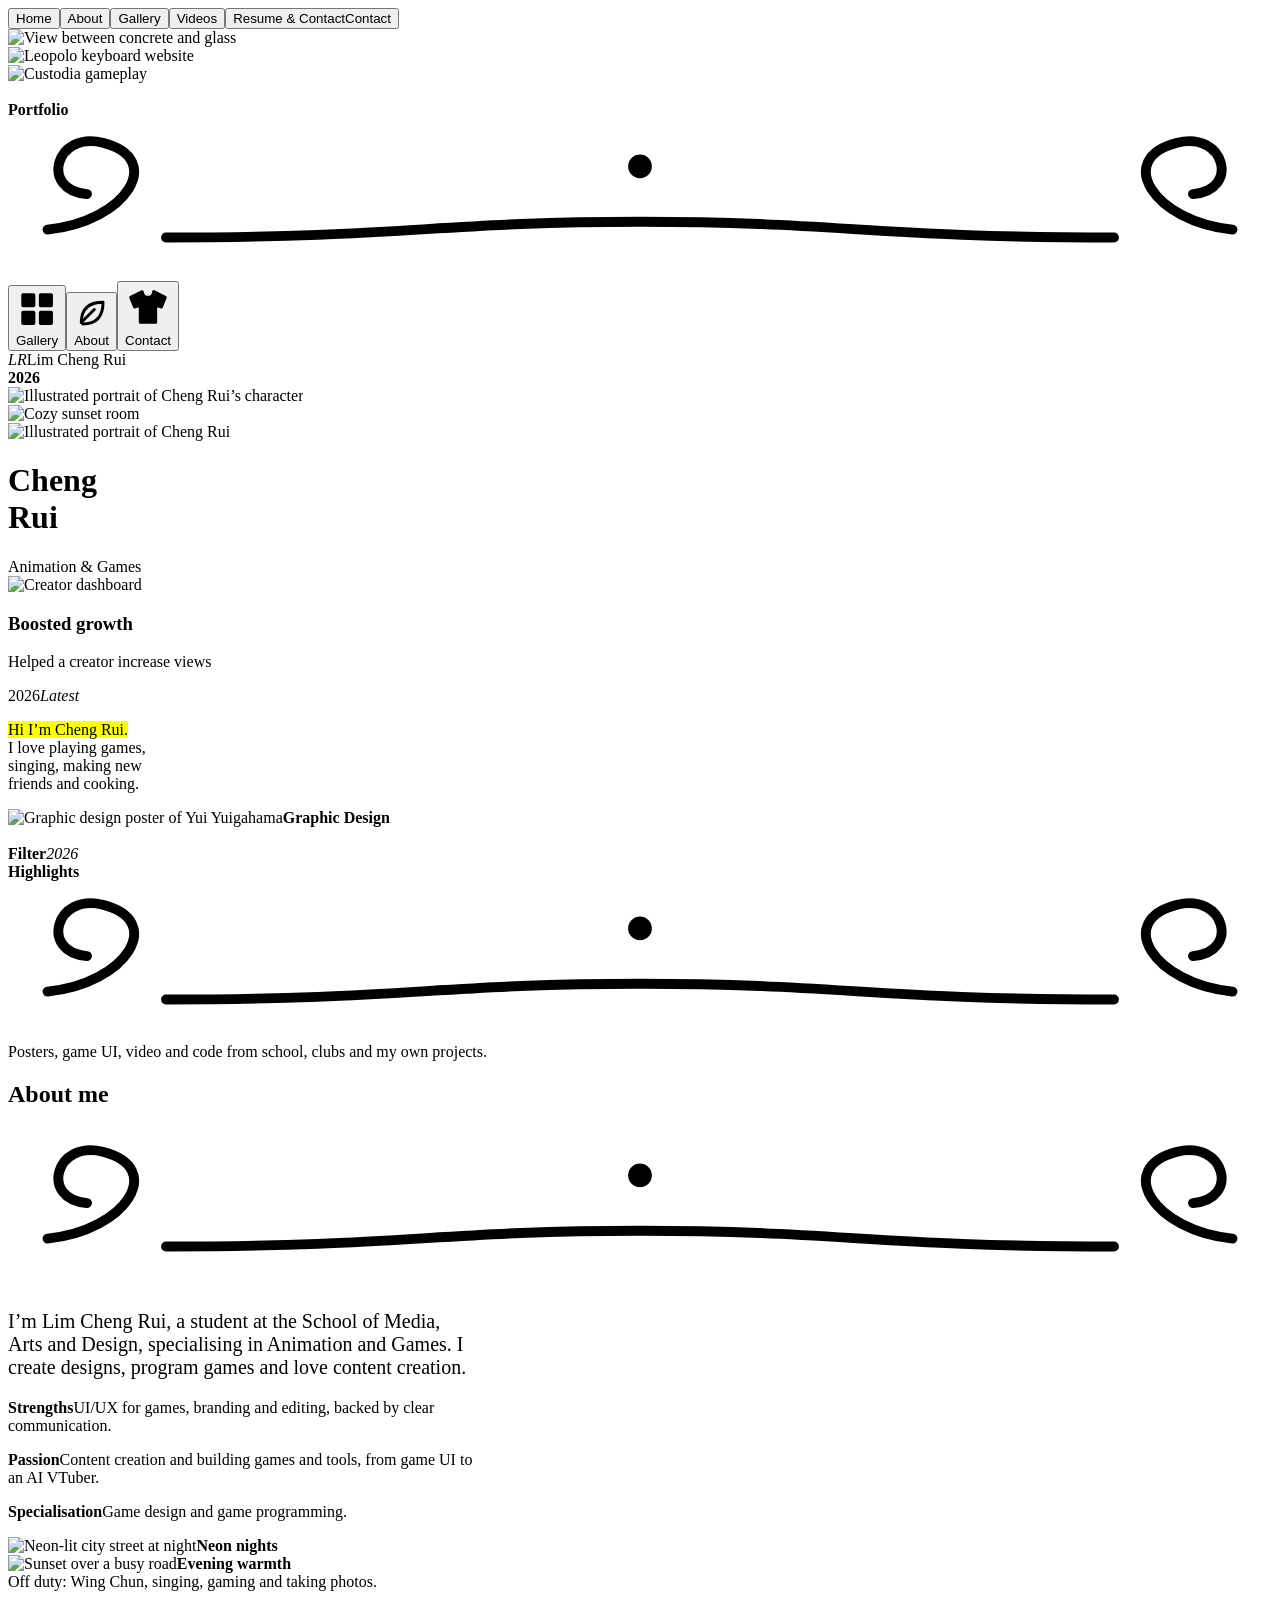
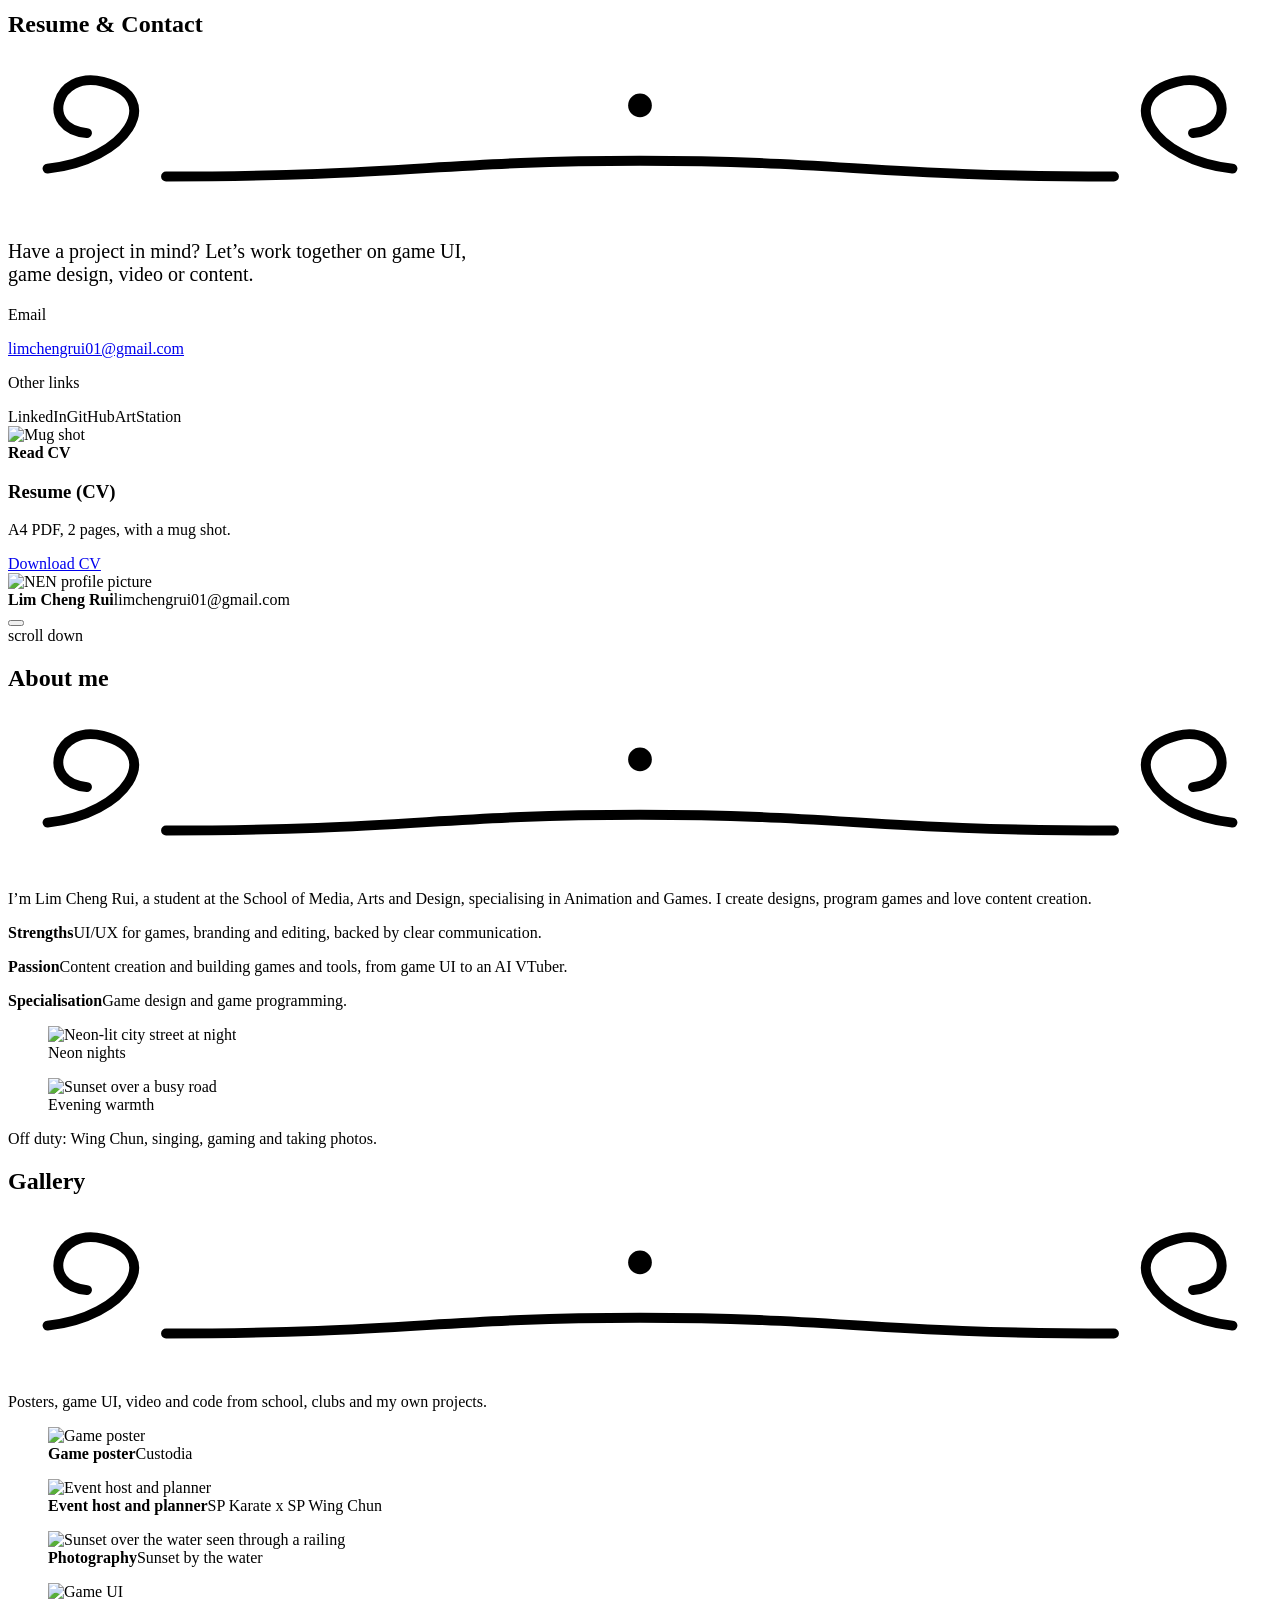
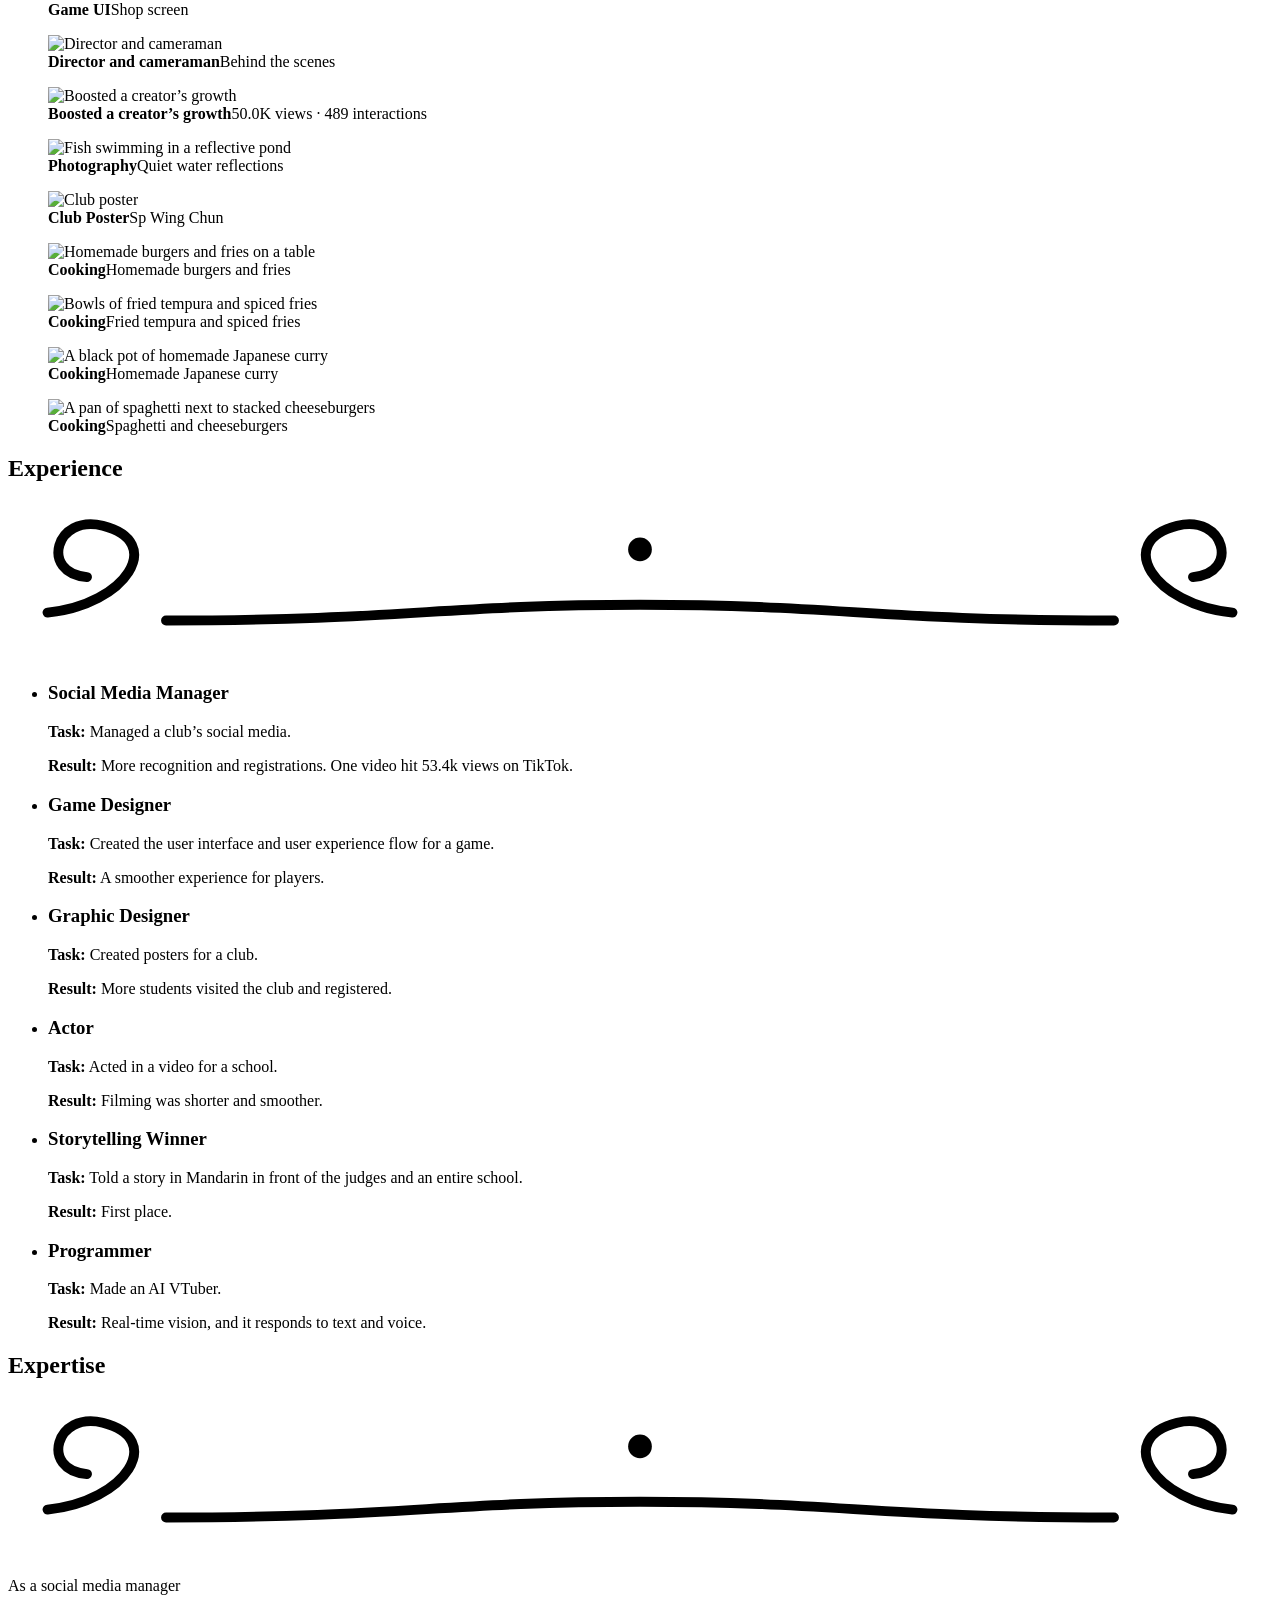
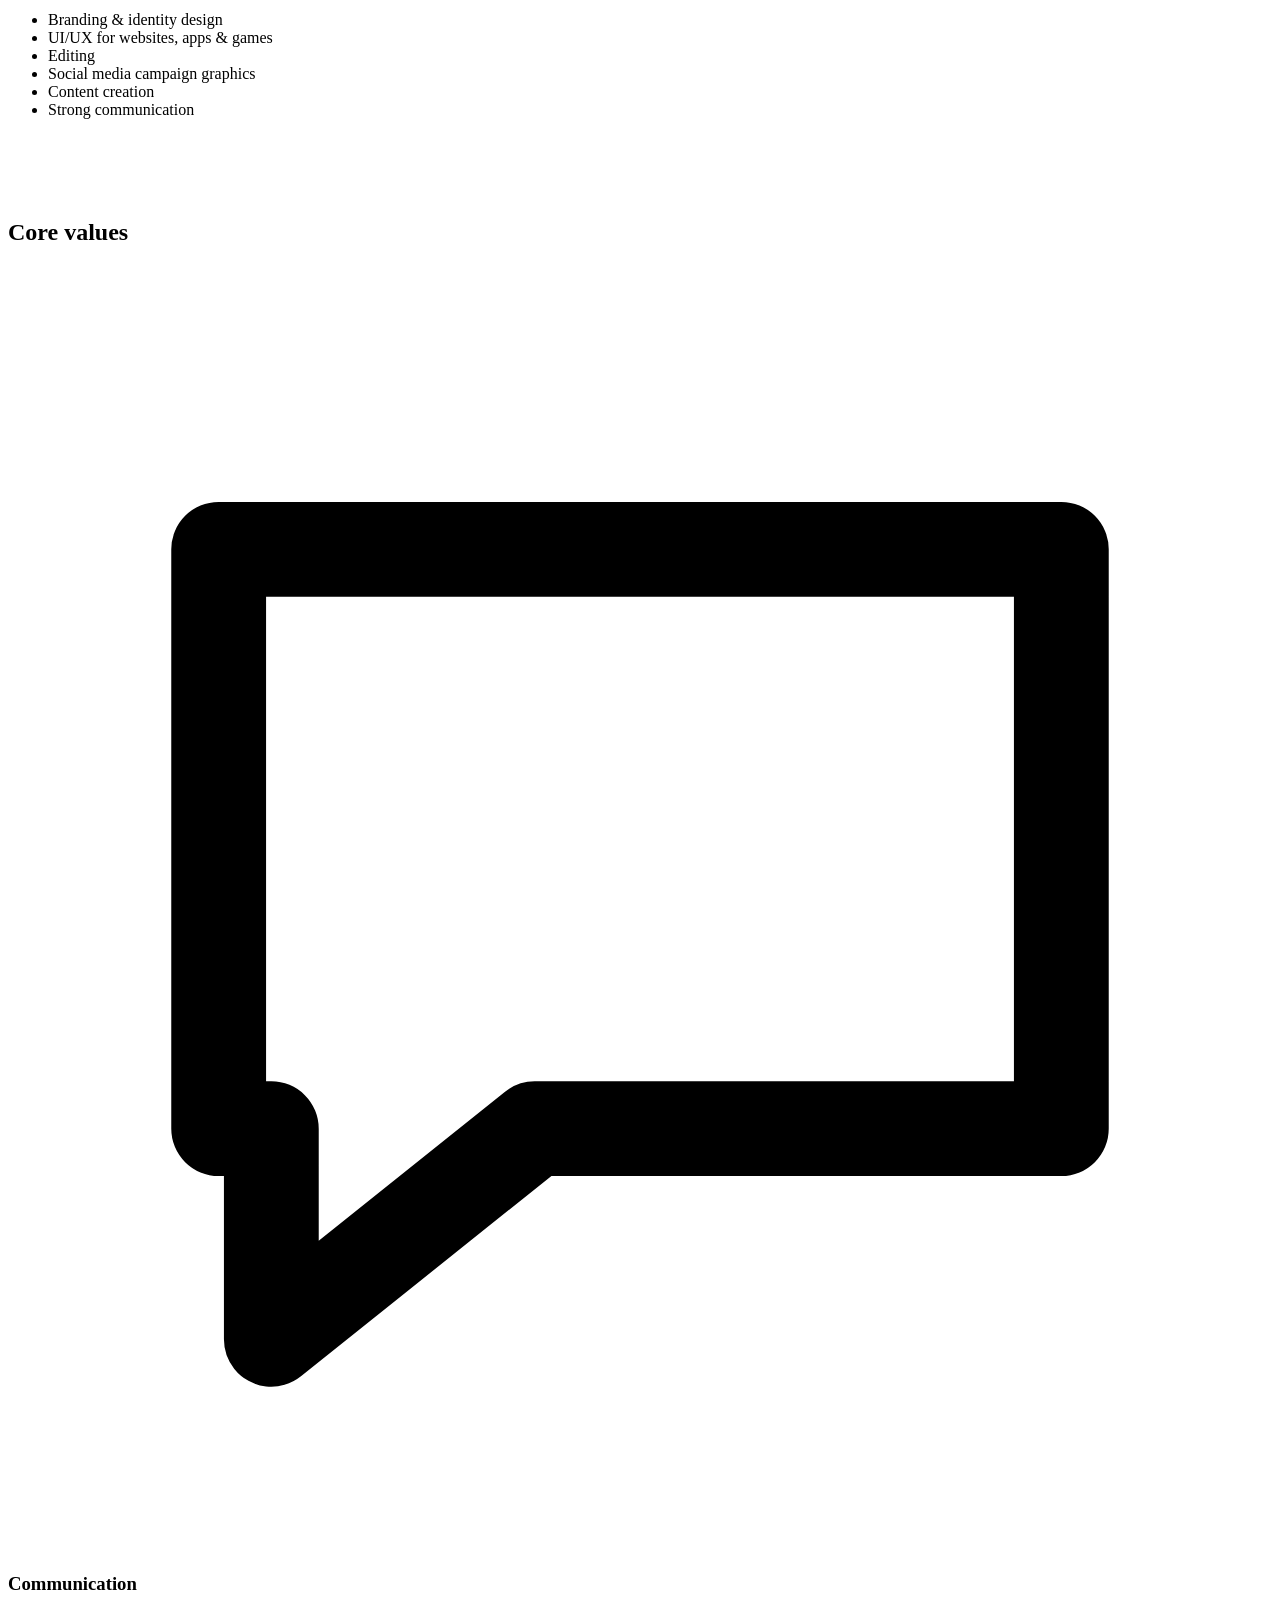
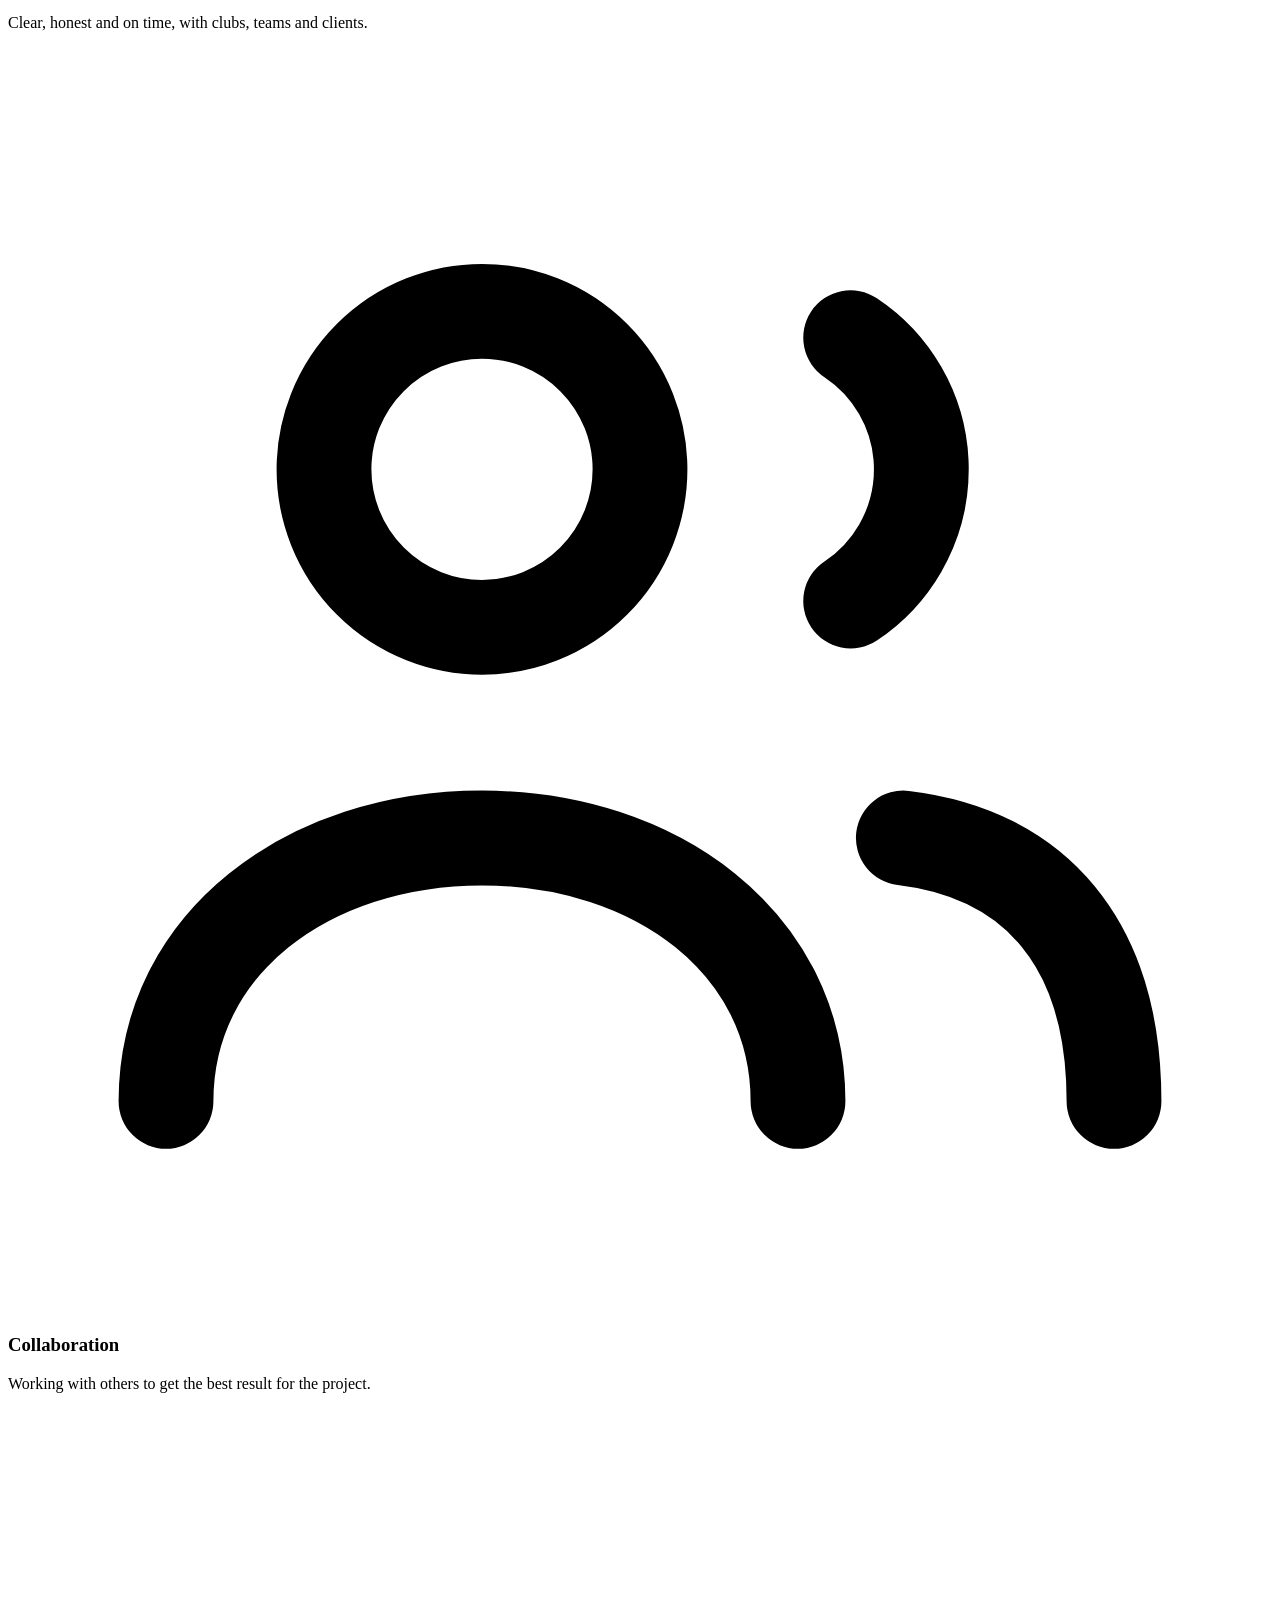
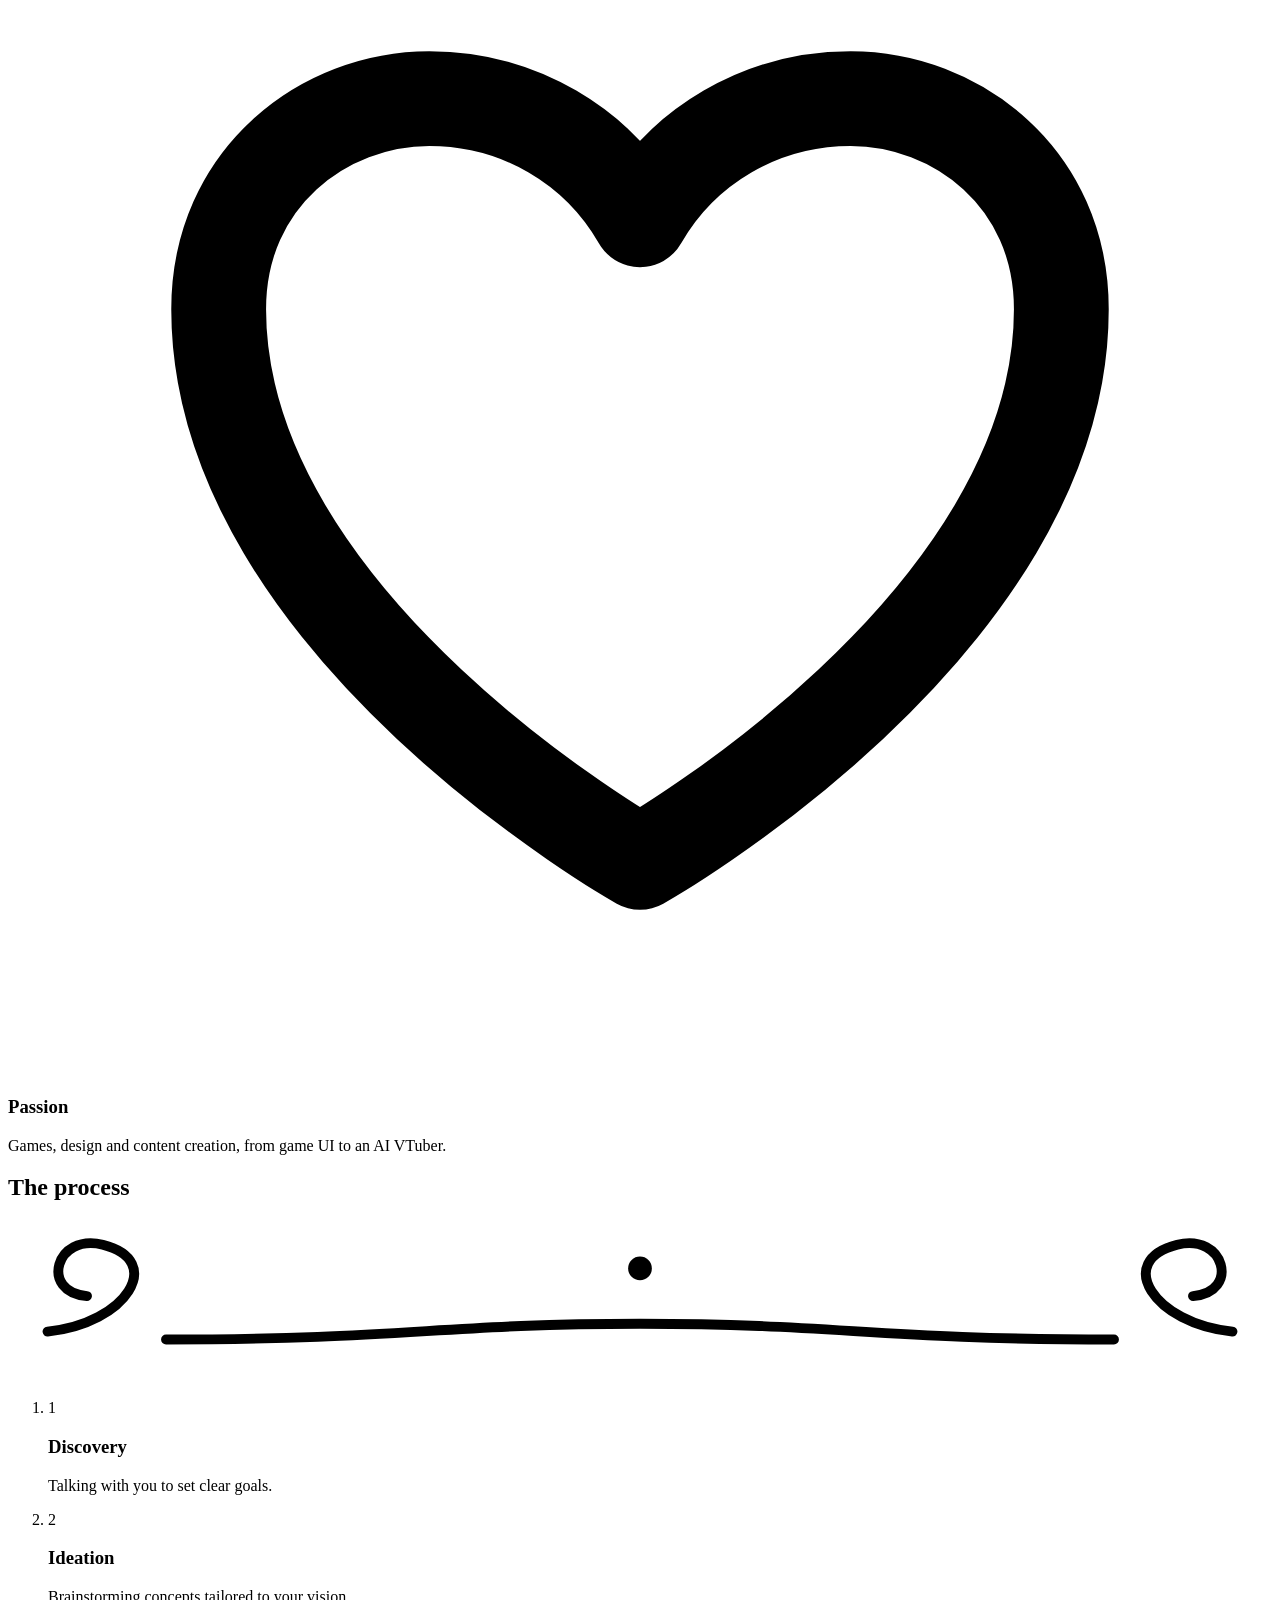
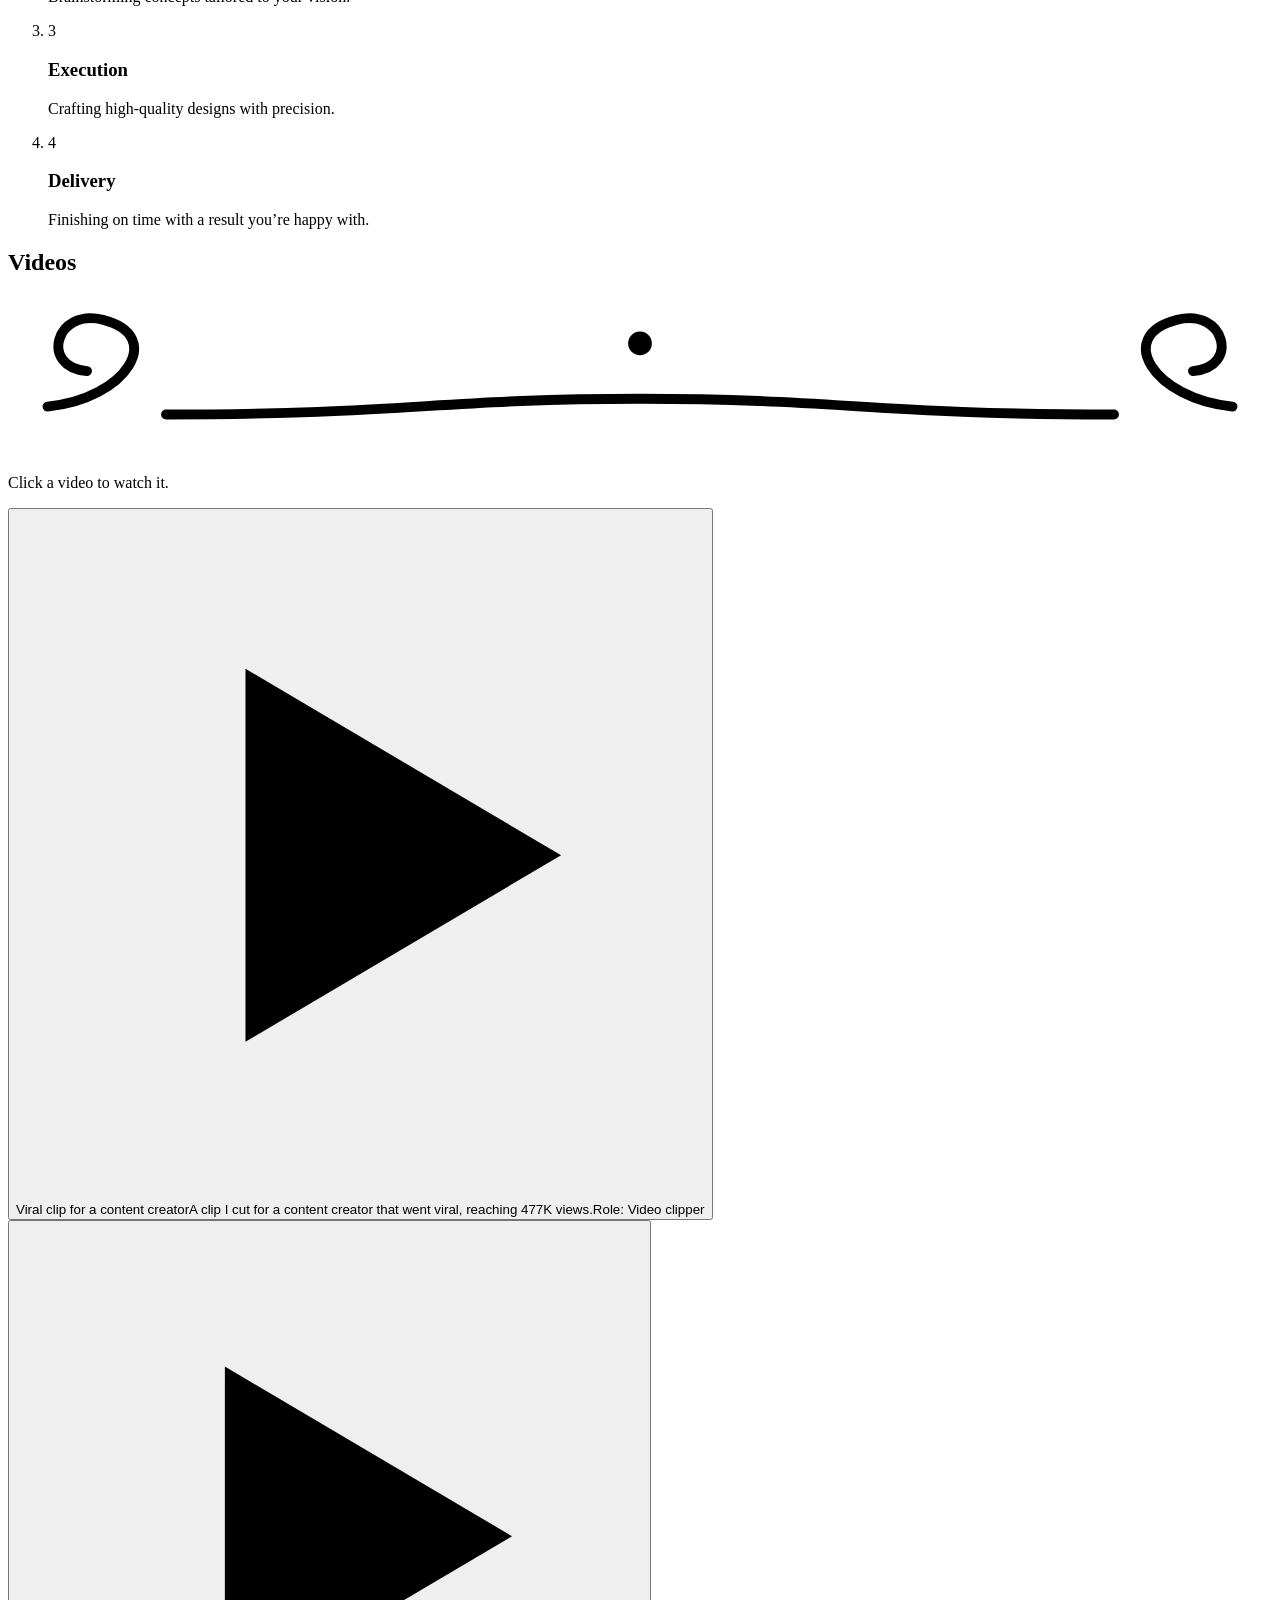
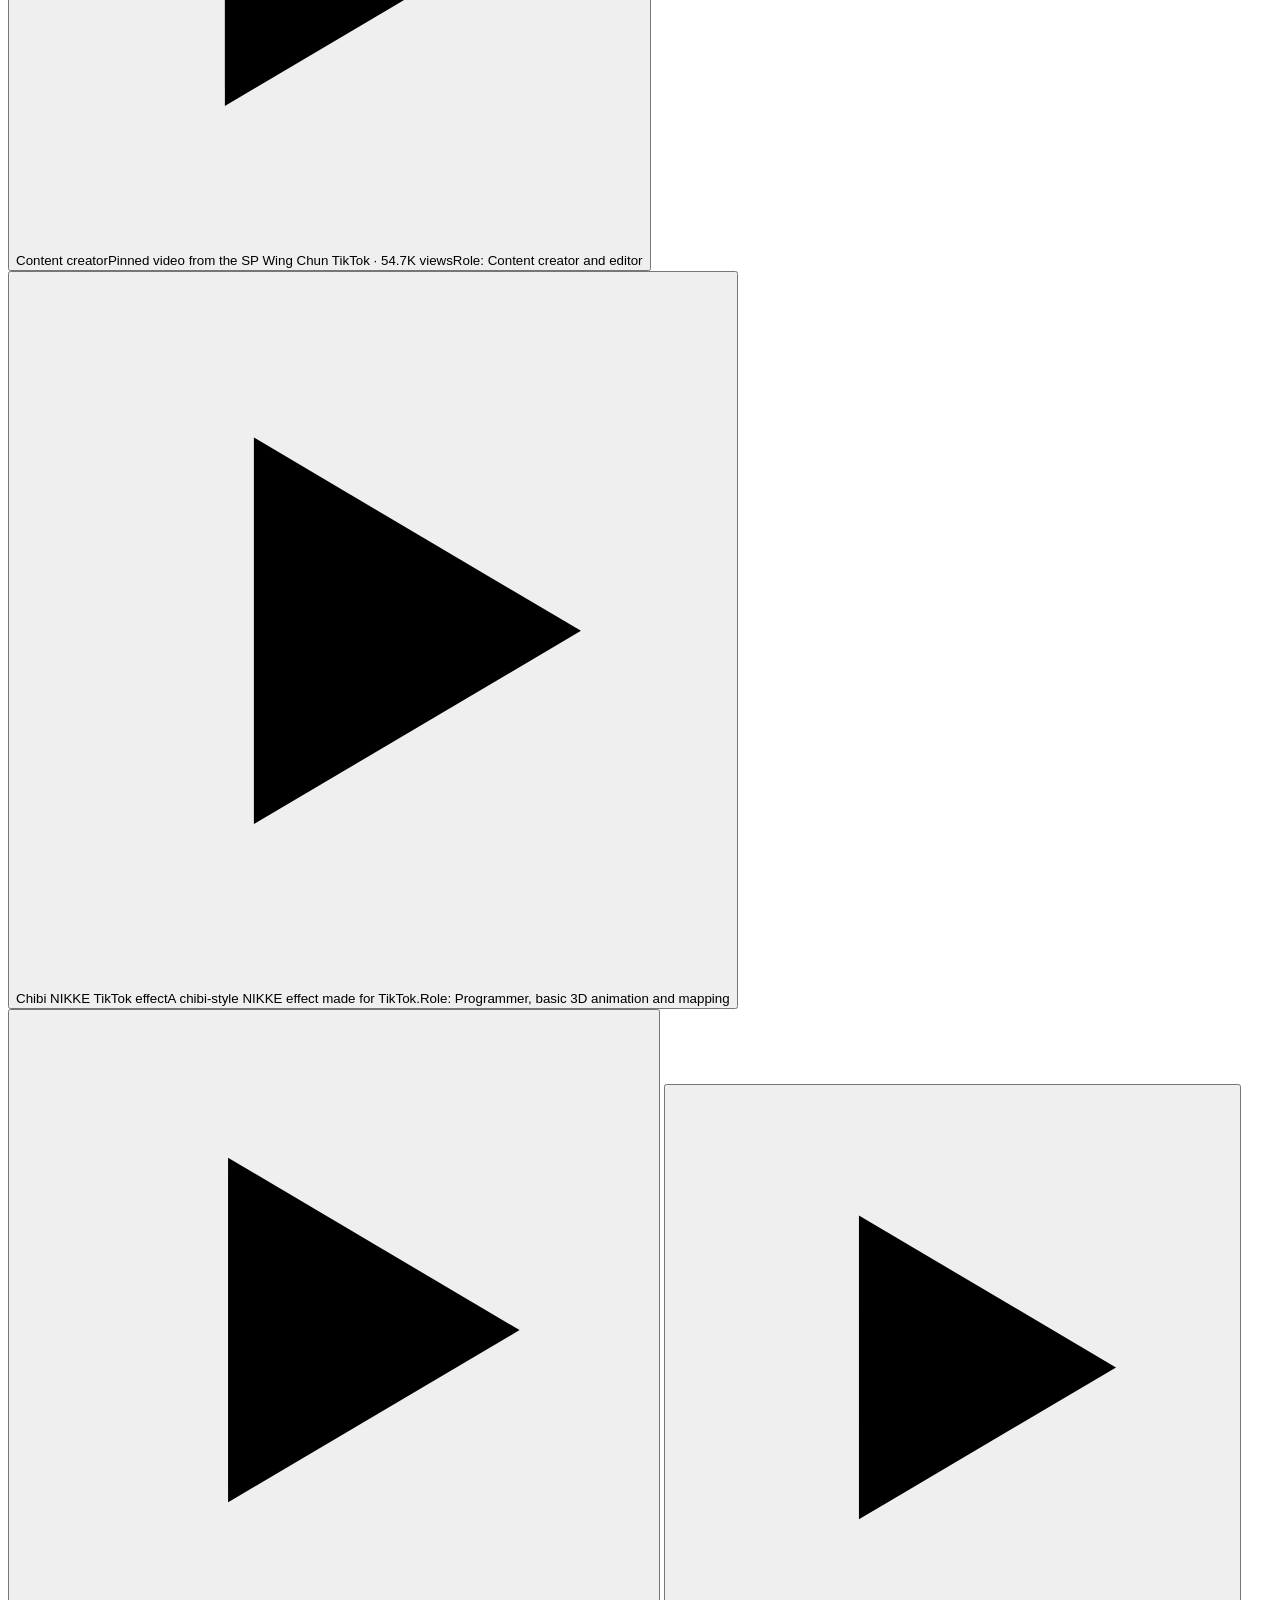
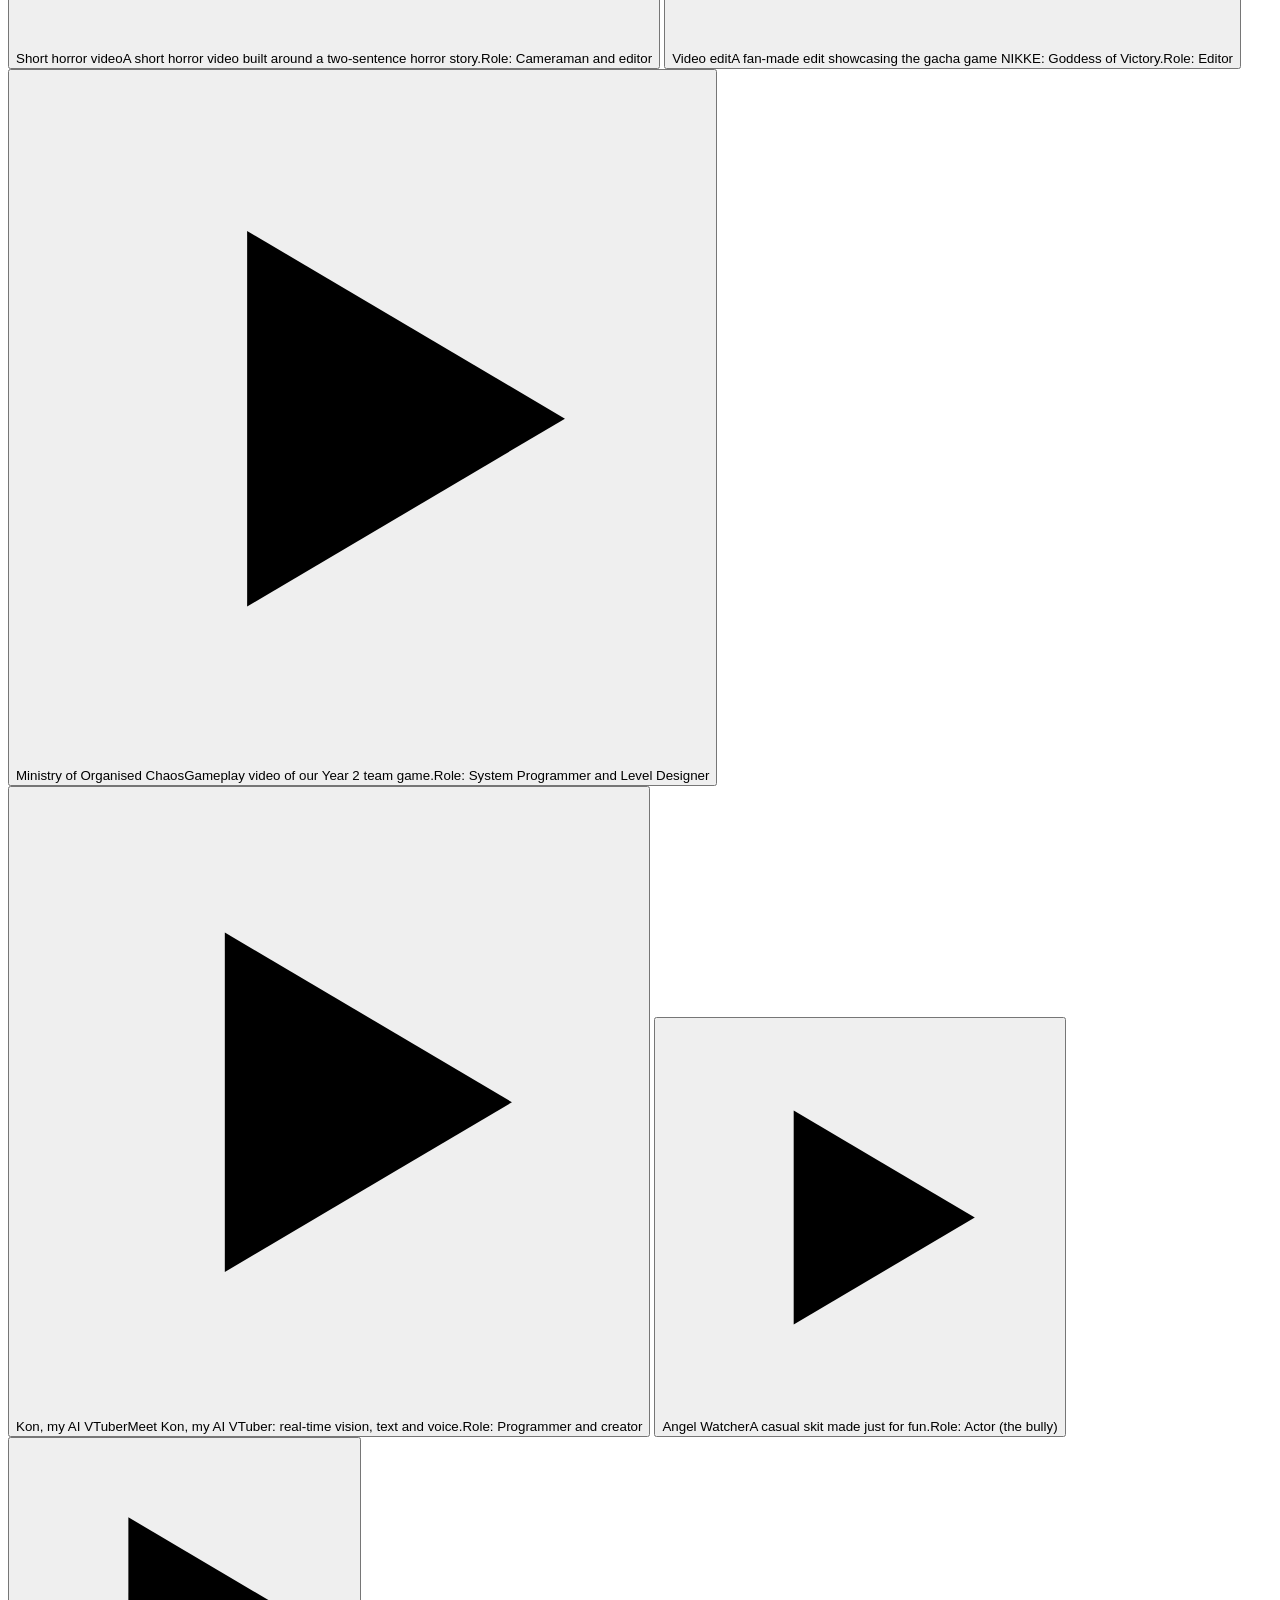
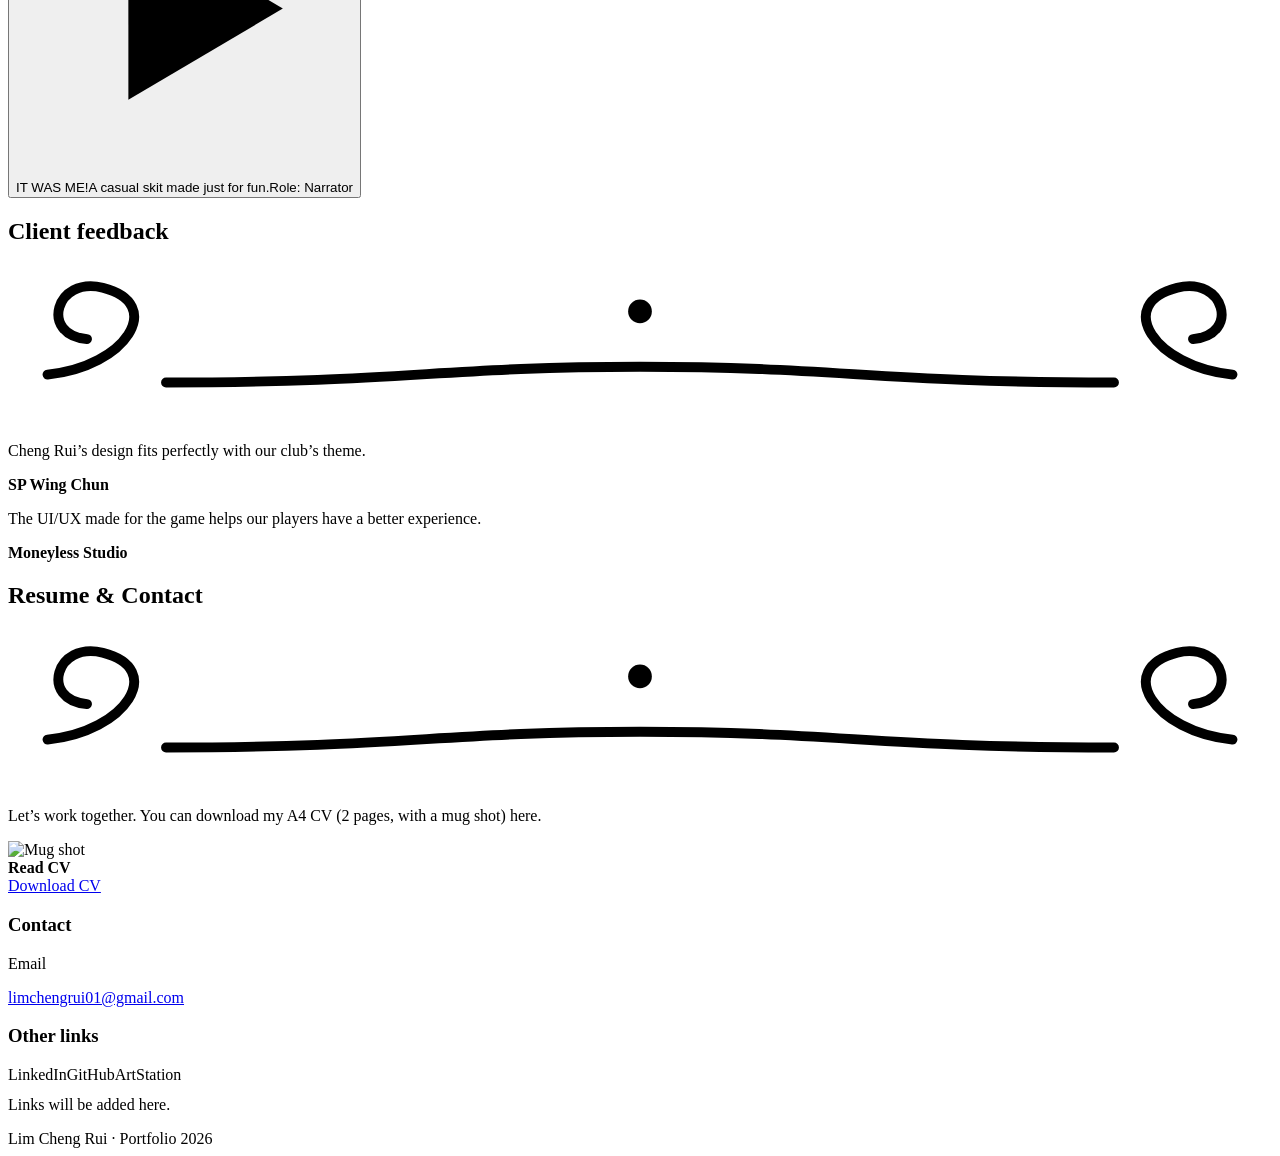
==== index.html @ ac41f06c "Add files via upload" ====
<!DOCTYPE html>
<!-- Lim Cheng Rui portfolio.  index.html = the content,  css/style.css = the look,  js/links.js = your links,  js/script.js = what it does,  assets/ = pictures and videos. --><html lang="en" class="locked"><head><meta charset="utf-8"><meta name="viewport" content="width=device-width, initial-scale=1, viewport-fit=cover"><title>Lim Cheng Rui – Portfolio 2026</title>
<meta name="description" content="Portfolio of Lim Cheng Rui: game UI, graphic design, content creation and game programming.">
<meta name="theme-color" content="#fff7ec">
<meta property="og:title" content="Lim Cheng Rui – Portfolio 2026"><meta property="og:description" content="Game UI, graphic design, content creation and game programming.">
<link rel="icon" href="data:image/svg+xml,%3Csvg xmlns=%27http://www.w3.org/2000/svg%27 viewBox=%270 0 100 100%27%3E%3Ctext y=%27.9em%27 font-size=%2790%27%3E%F0%9F%93%93%3C/text%3E%3C/svg%3E">
<link rel="preconnect" href="https://fonts.googleapis.com"><link rel="preconnect" href="https://fonts.gstatic.com" crossorigin>
<link href="https://fonts.googleapis.com/css2?family=Averia+Serif+Libre:ital,wght@0,400;0,700;1,700&family=Patrick+Hand&display=swap" rel="stylesheet">
<link rel="stylesheet" href="css/style.css"></head><body>
<!-- TOP MENU (appears after the book has been opened) -->
<nav class="topnav" id="topnav" aria-label="Site"><button data-go="work">Home</button><button data-go="about">About</button><button data-go="gallery">Gallery</button><button data-go="videos">Videos</button><button data-go="contact"><span class="lg">Resume &amp; Contact</span><span class="sm">Contact</span></button></nav>
<!-- BOOK ANIMATION: the closed book that opens when clicked.
     Each <div class="L" data-k="..."> is one animated layer; how it moves is described in js/script.js -->
<header class="hero" id="hero"><div class="stage" id="stage"><div class="frame" id="frame">
<div class="L" data-k="bg"><div class="c bgc"></div></div>
<div class="L" data-k="gingham"><div class="c gingc"></div></div>
<div class="L" data-k="big"><div class="c tkt"><div class="tin"><img src="assets/concrete-and-glass.jpg" alt="View between concrete and glass"></div></div></div>
<div class="L" data-k="med"><div class="c tkt"><div class="tin"><img src="assets/leopolo-website.jpg" alt="Leopolo keyboard website" style="object-position:left top"></div></div></div>
<div class="L" data-k="small"><div class="c tkt"><div class="tin"><img src="assets/custodia-gameplay.jpg" alt="Custodia gameplay" style="object-position:left top"></div></div></div>
<div class="L" data-k="card1"><div class="c pol"><img src="assets/pink-sunset.jpg" alt=""></div></div>
<div class="L" data-k="strip"><div class="c covc"></div></div>
<div class="L" data-k="head"><div class="c hd"><b>Portfolio</b><svg class="swirl" viewBox="0 0 320 40" aria-hidden="true"><path d="M10 28c20-2 30-18 14-22-12-3-16 12-4 13M310 28c-20-2-30-18-14-22 12-3 16 12 4 13M40 30c60 0 70-4 120-4s60 4 120 4" fill="none" stroke="currentColor" stroke-width="2.5" stroke-linecap="round"/><circle cx="160" cy="12" r="3" fill="currentColor"/></svg></div></div>
<div class="L" data-k="vec"><div class="c vecc"></div></div>
<div class="L" data-k="cov"><div class="c bcov"></div></div>
<div class="L" data-k="cov0"><div class="c bcov"></div></div>
<div class="L" data-k="menu"><div class="c tabs"><button class="tab on" data-view="work"><svg viewBox="0 0 24 24"><path d="M4 4h6v6H4zM14 4h6v6h-6zM4 14h6v6H4zM14 14h6v6h-6z" fill="currentColor" stroke="currentColor" stroke-width="2" stroke-linejoin="round"/></svg>Gallery</button><button class="tab" data-view="about"><svg viewBox="0 0 24 24"><path d="M5 19c0-9 5-14 15-14 0 10-5 15-14 15M5 19 14 10" fill="none" stroke="currentColor" stroke-width="2" stroke-linecap="round" stroke-linejoin="round"/></svg>About</button><button class="tab" data-view="contact"><svg viewBox="0 0 24 24"><path d="M9 4 3 7l2 5 3-1v9h8v-9l3 1 2-5-6-3a3 3 0 0 1-6 0z" fill="currentColor" stroke="currentColor" stroke-width="1.6" stroke-linejoin="round"/></svg>Contact</button></div></div>
<div class="L" data-k="lp4"><div class="c pg2"></div></div>
<div class="L" data-k="lp1"><div class="c pg1"></div></div>
<div class="L" data-k="lring"><div class="c rng"><i></i><i></i><i></i><i></i><i></i><i></i><i></i></div></div>
<div class="L" data-k="rp3"><div class="c pg2"></div></div>
<div class="L" data-k="rp2"><div class="c pg1"></div></div>
<div class="L" data-k="ru"><div class="c ribn"></div></div>
<div class="L" data-k="rring"><div class="c rng"><i></i><i></i><i></i><i></i><i></i><i></i><i></i></div></div>
<div class="L" data-k="chip"><div class="c chip"><i>LR</i>Lim Cheng Rui</div></div>
<div class="L" data-k="main"><div class="c mn"><div class="pink"><b>2026</b></div><div class="air"><img src="assets/hero-portrait.jpg" alt="Illustrated portrait of Cheng Rui’s character"><img class="sw" src="assets/hero-portrait-smile.jpg" alt=""></div><div class="stamp"><img src="assets/cozy-sunset.jpg" alt="Cozy sunset room"><img class="sw" src="assets/cozy-night.jpg" alt=""></div><img class="bigc" src="assets/ckuro-cutout.png" alt="Illustrated portrait of Cheng Rui"></div></div>
<div class="L" data-k="tree"><div class="c tr"><h1>Cheng<br>Rui</h1></div></div>
<div class="L" data-k="ux"><div class="c ux">Animation &amp; Games</div></div>
<div class="L" data-k="wb"><div class="c washi"></div></div>
<div class="L" data-k="wl"><div class="c washi"></div></div>
<div class="L" data-k="pj"><div class="c pjc hv"><i class="pin"></i><div class="phs"><img src="assets/creator-dashboard.jpg" alt="Creator dashboard"></div><h3>Boosted growth</h3><p>Helped a creator increase views</p><div class="foot"><span>2026</span><em>Latest</em></div></div></div>
<div class="L" data-k="note"><div class="c nt hv"><p><mark>Hi I’m Cheng Rui.</mark><br>I love playing games,<br>singing, making new<br>friends and cooking.</p></div></div>
<div class="L" data-k="wf"><div class="c wfc hv"><img src="assets/graphic-design.jpg" alt="Graphic design poster of Yui Yuigahama"><b>Graphic Design</b></div></div>
<div class="L" data-k="card2"><div class="c pol"><img src="assets/neon-nights.jpg" alt=""></div></div>
<div class="L" data-k="filter"><div class="c flt"><span class="fi"></span><b>Filter</b><em>2026</em></div></div>
<div class="L" data-k="h2"><div class="c hd2"><b>Highlights</b><svg class="swirl" viewBox="0 0 320 40" aria-hidden="true"><path d="M10 28c20-2 30-18 14-22-12-3-16 12-4 13M310 28c-20-2-30-18-14-22 12-3 16 12 4 13M40 30c60 0 70-4 120-4s60 4 120 4" fill="none" stroke="currentColor" stroke-width="2.5" stroke-linecap="round"/><circle cx="160" cy="12" r="3" fill="currentColor"/></svg></div></div>
<div class="L" data-k="lorem"><div class="c lor">Posters, game UI, video and code from school, clubs and my own projects.</div></div><div class="view" id="v-about"><div class="vi " style="left:70px;top:50px;--tx:-260px;--d:.05s"><h2 class="vh">About me</h2><svg class="swirl" viewBox="0 0 320 40" aria-hidden="true"><path d="M10 28c20-2 30-18 14-22-12-3-16 12-4 13M310 28c-20-2-30-18-14-22 12-3 16 12 4 13M40 30c60 0 70-4 120-4s60 4 120 4" fill="none" stroke="currentColor" stroke-width="2.5" stroke-linecap="round"/><circle cx="160" cy="12" r="3" fill="currentColor"/></svg></div><p class="vi vp" style="left:70px;top:176px;width:470px;font-size:20px;--tx:-260px;--d:.15s">I’m Lim Cheng Rui, a student at the School of Media, Arts and Design, specialising in Animation and Games. I create designs, program games and love content creation.</p><p class="vi vr" style="left:70px;top:312px;width:470px;--tx:-260px;--d:.25s"><b>Strengths</b>UI/UX for games, branding and editing, backed by clear communication.</p><p class="vi vr" style="left:70px;top:398px;width:470px;--tx:-260px;--d:.32s"><b>Passion</b>Content creation and building games and tools, from game UI to an AI VTuber.</p><p class="vi vr" style="left:70px;top:484px;width:470px;--tx:-260px;--d:.39s"><b>Specialisation</b>Game design and game programming.</p><div class="vi po" style="left:640px;top:36px;--r:-5deg;--ty:-420px;--sr:-20deg;--d:.2s"><img src="assets/neon-nights.jpg" alt="Neon-lit city street at night"><b>Neon nights</b></div><div class="vi tp" style="left:720px;top:22px;--r:-12deg;--ty:-420px;--d:.3s"></div><div class="vi po" style="left:850px;top:240px;--r:5deg;--tx:420px;--sr:20deg;--d:.35s"><img src="assets/sunset-road.jpg" alt="Sunset over a busy road"><b>Evening warmth</b></div><div class="vi stk" style="left:610px;top:418px;--r:-3deg;--ty:420px;--d:.45s">Off duty: Wing Chun, singing, gaming and taking photos.</div></div><div class="view" id="v-contact"><div class="vi " style="left:70px;top:56px;--tx:-260px;--d:.05s"><h2 class="vh vh2">Resume &amp; Contact</h2><svg class="swirl" viewBox="0 0 320 40" aria-hidden="true"><path d="M10 28c20-2 30-18 14-22-12-3-16 12-4 13M310 28c-20-2-30-18-14-22 12-3 16 12 4 13M40 30c60 0 70-4 120-4s60 4 120 4" fill="none" stroke="currentColor" stroke-width="2.5" stroke-linecap="round"/><circle cx="160" cy="12" r="3" fill="currentColor"/></svg></div><p class="vi vp" style="left:70px;top:176px;width:470px;font-size:20px;--tx:-260px;--d:.15s">Have a project in mind? Let’s work together on game UI, game design, video or content.</p><div class="vi " style="left:70px;top:286px;--tx:-260px;--d:.25s"><p class="vl">Email</p><a class="chipv" href="mailto:limchengrui01@gmail.com">limchengrui01@gmail.com</a></div><div class="vi " style="left:70px;top:380px;width:470px;--tx:-260px;--d:.42s"><p class="vl">Other links</p><a class="lk" data-link="linkedin">LinkedIn</a><a class="lk" data-link="github">GitHub</a><a class="lk" data-link="artstation">ArtStation</a></div><div class="vi " style="left:650px;top:48px;--r:-4deg;--tx:480px;--sr:18deg;--d:.2s"><div class="mdoc" role="button" tabindex="0" aria-label="Read my CV" title="Click to read my CV"><div class="mband"></div><div class="mmug"><img src="assets/mugshot.png" alt="Mug shot"></div><i></i><i></i><i class="s"></i><i></i><i class="s"></i><b class="mread">Read CV</b></div></div><div class="vi " style="left:870px;top:70px;width:250px;--r:2deg;--tx:480px;--d:.3s"><h3 class="cvh">Resume (CV)</h3><p class="cvp">A4 PDF, 2 pages, with a mug shot.</p><a class="dl ready" href="assets/Lim_Cheng_Rui_CV.pdf" download="Lim_Cheng_Rui_CV.pdf">Download CV</a></div><div class="vi env" style="left:650px;top:326px;--r:-3deg;--ty:420px;--sr:10deg;--d:.4s"><div class="stp"><img src="assets/nen-profile.png" alt="NEN profile picture"></div><b>Lim Cheng Rui</b><span>limchengrui01@gmail.com</span></div><div class="vi tp" style="left:790px;top:312px;--r:8deg;--ty:-420px;--d:.35s"></div></div><button class="openbtn" id="openbtn" aria-label="Open the portfolio"></button></div><div class="hint" id="hint">scroll down</div></div></header>
<!-- PAGE SECTIONS below the book -->
<main>
<!-- ABOUT ME (only shown on phones; on laptops it is a tab inside the book) -->
<section id="about"><div class="head rv"><h2>About me</h2><svg class="swirl" viewBox="0 0 320 40" aria-hidden="true"><path d="M10 28c20-2 30-18 14-22-12-3-16 12-4 13M310 28c-20-2-30-18-14-22 12-3 16 12 4 13M40 30c60 0 70-4 120-4s60 4 120 4" fill="none" stroke="currentColor" stroke-width="2.5" stroke-linecap="round"/><circle cx="160" cy="12" r="3" fill="currentColor"/></svg></div>
<div class="about"><div class="rv"><p>I’m Lim Cheng Rui, a student at the School of Media, Arts and Design, specialising in Animation and Games. I create designs, program games and love content creation.</p><p class="vr"><b>Strengths</b>UI/UX for games, branding and editing, backed by clear communication.</p><p class="vr"><b>Passion</b>Content creation and building games and tools, from game UI to an AI VTuber.</p><p class="vr"><b>Specialisation</b>Game design and game programming.</p></div>
<div class="rv apol"><figure><img src="assets/neon-nights.jpg" alt="Neon-lit city street at night" loading="lazy"><figcaption>Neon nights</figcaption></figure><figure><img src="assets/sunset-road.jpg" alt="Sunset over a busy road" loading="lazy"><figcaption>Evening warmth</figcaption></figure><p class="stk stk2">Off duty: Wing Chun, singing, gaming and taking photos.</p></div></div></section>
<!-- GALLERY: one <figure class="tk"> per picture. Copy one to add a picture. -->
<section id="gallery"><div class="head rv"><h2>Gallery</h2><svg class="swirl" viewBox="0 0 320 40" aria-hidden="true"><path d="M10 28c20-2 30-18 14-22-12-3-16 12-4 13M310 28c-20-2-30-18-14-22 12-3 16 12 4 13M40 30c60 0 70-4 120-4s60 4 120 4" fill="none" stroke="currentColor" stroke-width="2.5" stroke-linecap="round"/><circle cx="160" cy="12" r="3" fill="currentColor"/></svg><p>Posters, game UI, video and code from school, clubs and my own projects.</p></div><div class="tgrid">
<figure class="tk rv"><div class="ph"><img src="assets/custodia-poster.jpg" alt="Game poster" loading="lazy" style="object-position:center 45%"></div><figcaption><b>Game poster</b><span>Custodia</span></figcaption></figure>
<figure class="tk rv"><div class="ph"><img src="assets/sp-karate-wingchun-event.jpg" alt="Event host and planner" loading="lazy"></div><figcaption><b>Event host and planner</b><span>SP Karate x SP Wing Chun</span></figcaption></figure>
<figure class="tk rv"><div class="ph"><img src="assets/photo-sunset.jpg" alt="Sunset over the water seen through a railing" loading="lazy"></div><figcaption><b>Photography</b><span>Sunset by the water</span></figcaption></figure>
<figure class="tk rv"><div class="ph"><img src="assets/game-ui.jpg" alt="Game UI" loading="lazy" style="object-position:center top"></div><figcaption><b>Game UI</b><span>Shop screen</span></figcaption></figure>
<figure class="tk rv"><div class="ph"><img src="assets/director-cameraman.jpg" alt="Director and cameraman" loading="lazy"></div><figcaption><b>Director and cameraman</b><span>Behind the scenes</span></figcaption></figure>
<figure class="tk rv"><div class="ph"><img src="assets/creator-dashboard.jpg" alt="Boosted a creator’s growth" loading="lazy" style="object-fit:contain"></div><figcaption><b>Boosted a creator’s growth</b><span>50.0K views · 489 interactions</span></figcaption></figure>
<figure class="tk rv"><div class="ph"><img src="assets/photo-reflections.jpg" alt="Fish swimming in a reflective pond" loading="lazy" style="object-position:center 8%"></div><figcaption><b>Photography</b><span>Quiet water reflections</span></figcaption></figure>
<figure class="tk rv"><div class="ph"><img src="assets/club-poster.jpg" alt="Club poster" loading="lazy"></div><figcaption><b>Club Poster</b><span>Sp Wing Chun</span></figcaption></figure>
<figure class="tk rv"><div class="ph"><img src="assets/cooking-burgers.jpg" alt="Homemade burgers and fries on a table" loading="lazy"></div><figcaption><b>Cooking</b><span>Homemade burgers and fries</span></figcaption></figure>
<figure class="tk rv"><div class="ph"><img src="assets/cooking-fried.jpg" alt="Bowls of fried tempura and spiced fries" loading="lazy" style="object-position:center 62%"></div><figcaption><b>Cooking</b><span>Fried tempura and spiced fries</span></figcaption></figure>
<figure class="tk rv"><div class="ph"><img src="assets/cooking-pot.jpg" alt="A black pot of homemade Japanese curry" loading="lazy" style="object-position:center 45%"></div><figcaption><b>Cooking</b><span>Homemade Japanese curry</span></figcaption></figure>
<figure class="tk rv"><div class="ph"><img src="assets/cooking-spaghetti.jpg" alt="A pan of spaghetti next to stacked cheeseburgers" loading="lazy" style="object-position:20% center"></div><figcaption><b>Cooking</b><span>Spaghetti and cheeseburgers</span></figcaption></figure></div></section>

<!-- EXPERIENCE -->
<section><div class="head rv"><h2>Experience</h2><svg class="swirl" viewBox="0 0 320 40" aria-hidden="true"><path d="M10 28c20-2 30-18 14-22-12-3-16 12-4 13M310 28c-20-2-30-18-14-22 12-3 16 12 4 13M40 30c60 0 70-4 120-4s60 4 120 4" fill="none" stroke="currentColor" stroke-width="2.5" stroke-linecap="round"/><circle cx="160" cy="12" r="3" fill="currentColor"/></svg></div><ul class="xp"><li class="rv"><h3>Social Media Manager</h3><p><b>Task:</b> Managed a club’s social media.</p><p><b>Result:</b> More recognition and registrations. One video hit 53.4k views on TikTok.</p></li><li class="rv"><h3>Game Designer</h3><p><b>Task:</b> Created the user interface and user experience flow for a game.</p><p><b>Result:</b> A smoother experience for players.</p></li><li class="rv"><h3>Graphic Designer</h3><p><b>Task:</b> Created posters for a club.</p><p><b>Result:</b> More students visited the club and registered.</p></li><li class="rv"><h3>Actor</h3><p><b>Task:</b> Acted in a video for a school.</p><p><b>Result:</b> Filming was shorter and smoother.</p></li><li class="rv"><h3>Storytelling Winner</h3><p><b>Task:</b> Told a story in Mandarin in front of the judges and an entire school.</p><p><b>Result:</b> First place.</p></li><li class="rv"><h3>Programmer</h3><p><b>Task:</b> Made an AI VTuber.</p><p><b>Result:</b> Real-time vision, and it responds to text and voice.</p></li></ul></section>
<!-- EXPERTISE -->
<section id="expertise"><div class="head rv"><h2>Expertise</h2><svg class="swirl" viewBox="0 0 320 40" aria-hidden="true"><path d="M10 28c20-2 30-18 14-22-12-3-16 12-4 13M310 28c-20-2-30-18-14-22 12-3 16 12 4 13M40 30c60 0 70-4 120-4s60 4 120 4" fill="none" stroke="currentColor" stroke-width="2.5" stroke-linecap="round"/><circle cx="160" cy="12" r="3" fill="currentColor"/></svg><p>As a social media manager</p></div>
<ul class="skills2 rv"><li>Branding &amp; identity design</li><li>UI/UX for websites, apps &amp; games</li><li>Editing</li><li>Social media campaign graphics</li><li>Content creation</li><li>Strong communication</li></ul>
<div class="head rv" style="margin:clamp(60px,8vw,100px) 0 clamp(26px,4vw,40px)"><h2 class="sub2">Core values</h2></div>
<div class="values"><article class="val rv" style="--vd:0ms"><span class="vic"><svg viewBox="0 0 24 24" fill="none" stroke="currentColor" stroke-width="1.8" stroke-linecap="round" stroke-linejoin="round"><path d="M4 5h16v11H10l-5 4v-4H4z"/></svg></span><h3>Communication</h3><p>Clear, honest and on time, with clubs, teams and clients.</p></article><article class="val rv" style="--vd:120ms"><span class="vic"><svg viewBox="0 0 24 24" fill="none" stroke="currentColor" stroke-width="1.8" stroke-linecap="round" stroke-linejoin="round"><circle cx="9" cy="8" r="3"/><path d="M3 20c0-3 2.7-5 6-5s6 2 6 5M17 15c2.5.3 4 2 4 5M16 5.5a3 3 0 0 1 0 5"/></svg></span><h3>Collaboration</h3><p>Working with others to get the best result for the project.</p></article><article class="val rv" style="--vd:240ms"><span class="vic"><svg viewBox="0 0 24 24" fill="none" stroke="currentColor" stroke-width="1.8" stroke-linecap="round" stroke-linejoin="round"><path d="M12 20S4 15.5 4 9.5C4 7 6 5.5 8 5.5c1.7 0 3.2.9 4 2.3.8-1.4 2.3-2.3 4-2.3 2 0 4 1.5 4 4C20 15.5 12 20 12 20z"/></svg></span><h3>Passion</h3><p>Games, design and content creation, from game UI to an AI VTuber.</p></article></div></section>
<!-- THE PROCESS -->
<section><div class="head rv"><h2>The process</h2><svg class="swirl" viewBox="0 0 320 40" aria-hidden="true"><path d="M10 28c20-2 30-18 14-22-12-3-16 12-4 13M310 28c-20-2-30-18-14-22 12-3 16 12 4 13M40 30c60 0 70-4 120-4s60 4 120 4" fill="none" stroke="currentColor" stroke-width="2.5" stroke-linecap="round"/><circle cx="160" cy="12" r="3" fill="currentColor"/></svg></div><ol class="steps rv"><li style="--sd:0"><div class="no">1</div><h3>Discovery</h3><p>Talking with you to set clear goals.</p></li><li style="--sd:1"><div class="no">2</div><h3>Ideation</h3><p>Brainstorming concepts tailored to your vision.</p></li><li style="--sd:2"><div class="no">3</div><h3>Execution</h3><p>Crafting high-quality designs with precision.</p></li><li style="--sd:3"><div class="no">4</div><h3>Delivery</h3><p>Finishing on time with a result you’re happy with.</p></li></ol></section>
<!-- VIDEOS: one <button class="vcard"> per video (see the note at the end of this section) -->
<section id="videos"><div class="head rv"><h2>Videos</h2><svg class="swirl" viewBox="0 0 320 40" aria-hidden="true"><path d="M10 28c20-2 30-18 14-22-12-3-16 12-4 13M310 28c-20-2-30-18-14-22 12-3 16 12 4 13M40 30c60 0 70-4 120-4s60 4 120 4" fill="none" stroke="currentColor" stroke-width="2.5" stroke-linecap="round"/><circle cx="160" cy="12" r="3" fill="currentColor"/></svg><p>Click a video to watch it.</p></div><div class="vgrid">
<button class="vcard rv" data-title="Viral clip for a content creator" data-ig="DW1Z8SJkhL5" data-url="https://www.instagram.com/reel/DW1Z8SJkhL5/"><span class="vthumb"><img src="assets/viral-clip-thumb.jpg" alt="" style="object-position:center 12%"><span class="vplay"><i></i><svg viewBox="0 0 24 24" aria-hidden="true"><path d="M8 5.5v13l11-6.5z" fill="currentColor"/></svg></span></span><span class="vt">Viral clip for a content creator</span><span class="vc">A clip I cut for a content creator that went viral, reaching 477K views.</span><span class="vc vrole">Role: Video clipper</span></button>
<button class="vcard rv" data-title="Content creator" data-tt="7493867682022853896" data-url="https://www.tiktok.com/@sp.wing.chun/video/7493867682022853896"><span class="vthumb"><img src="assets/content-creator.jpg" alt=""><span class="vplay"><i></i><svg viewBox="0 0 24 24" aria-hidden="true"><path d="M8 5.5v13l11-6.5z" fill="currentColor"/></svg></span></span><span class="vt">Content creator</span><span class="vc">Pinned video from the SP Wing Chun TikTok · 54.7K views</span><span class="vc vrole">Role: Content creator and editor</span></button>
<button class="vcard rv" data-title="Chibi NIKKE TikTok effect" data-vid="assets/chibi-nikke-effect.mp4" data-poster="assets/chibi-nikke-thumb.jpg"><span class="vthumb"><img src="assets/chibi-nikke-thumb.jpg" alt="" style="object-position:center 35%"><span class="vplay"><i></i><svg viewBox="0 0 24 24" aria-hidden="true"><path d="M8 5.5v13l11-6.5z" fill="currentColor"/></svg></span></span><span class="vt">Chibi NIKKE TikTok effect</span><span class="vc">A chibi-style NIKKE effect made for TikTok.</span><span class="vc vrole">Role: Programmer, basic 3D animation and mapping</span></button>
<button class="vcard rv" data-title="Short horror video" data-tt="7470118628646587666" data-url="https://www.tiktok.com/@sumguywithastick/video/7470118628646587666"><span class="vthumb"><img src="assets/horror-thumb.jpg" alt="" style="object-position:center 55%"><span class="vplay"><i></i><svg viewBox="0 0 24 24" aria-hidden="true"><path d="M8 5.5v13l11-6.5z" fill="currentColor"/></svg></span></span><span class="vt">Short horror video</span><span class="vc">A short horror video built around a two-sentence horror story.</span><span class="vc vrole">Role: Cameraman and editor</span></button>
<button class="vcard rv" data-title="Video edit" data-tt="7550619675416169748" data-url="https://www.tiktok.com/@that_cr_dude/video/7550619675416169748"><span class="vthumb"><img src="assets/nikke-edit-thumb.jpg" alt=""><span class="vplay"><i></i><svg viewBox="0 0 24 24" aria-hidden="true"><path d="M8 5.5v13l11-6.5z" fill="currentColor"/></svg></span></span><span class="vt">Video edit</span><span class="vc">A fan-made edit showcasing the gacha game NIKKE: Goddess of Victory.</span><span class="vc vrole">Role: Editor</span></button>
<button class="vcard rv" data-title="Ministry of Organised Chaos" data-yt="EQ76uDisbeY" data-url="https://youtu.be/EQ76uDisbeY"><span class="vthumb"><img src="assets/moc-thumb.jpg" alt=""><span class="vplay"><i></i><svg viewBox="0 0 24 24" aria-hidden="true"><path d="M8 5.5v13l11-6.5z" fill="currentColor"/></svg></span></span><span class="vt">Ministry of Organised Chaos</span><span class="vc">Gameplay video of our Year 2 team game.</span><span class="vc vrole">Role: System Programmer and Level Designer</span></button>
<button class="vcard rv" data-title="Kon, my AI VTuber" data-yt="EZslHQySzoM" data-url="https://youtu.be/EZslHQySzoM"><span class="vthumb"><img src="assets/ai-vtuber.jpg" alt=""><span class="vplay"><i></i><svg viewBox="0 0 24 24" aria-hidden="true"><path d="M8 5.5v13l11-6.5z" fill="currentColor"/></svg></span></span><span class="vt">Kon, my AI VTuber</span><span class="vc">Meet Kon, my AI VTuber: real-time vision, text and voice.</span><span class="vc vrole">Role: Programmer and creator</span></button>
<button class="vcard rv" data-title="Angel Watcher" data-yt="XlfbsPNvLxM" data-url="https://youtu.be/XlfbsPNvLxM"><span class="vthumb"><img src="assets/angel-watcher-thumb.jpg" alt=""><span class="vplay"><i></i><svg viewBox="0 0 24 24" aria-hidden="true"><path d="M8 5.5v13l11-6.5z" fill="currentColor"/></svg></span></span><span class="vt">Angel Watcher</span><span class="vc">A casual skit made just for fun.</span><span class="vc vrole">Role: Actor (the bully)</span></button>
<button class="vcard rv" data-title="IT WAS ME!" data-yt="quhBi_hmEC0" data-url="https://youtu.be/quhBi_hmEC0"><span class="vthumb"><img src="assets/it-was-me-thumb.jpg" alt=""><span class="vplay"><i></i><svg viewBox="0 0 24 24" aria-hidden="true"><path d="M8 5.5v13l11-6.5z" fill="currentColor"/></svg></span></span><span class="vt">IT WAS ME!</span><span class="vc">A casual skit made just for fun.</span><span class="vc vrole">Role: Narrator</span></button><!-- To add a video: copy one 
<button class="vcard"> above. TikTok: change data-tt (the number at the end of the link). YouTube: use data-yt (the code after youtu.be/ or v=). Then change data-url, data-title and the text lines. --></div></section>
<!-- CLIENT FEEDBACK -->
<section><div class="head rv"><h2>Client feedback</h2><svg class="swirl" viewBox="0 0 320 40" aria-hidden="true"><path d="M10 28c20-2 30-18 14-22-12-3-16 12-4 13M310 28c-20-2-30-18-14-22 12-3 16 12 4 13M40 30c60 0 70-4 120-4s60 4 120 4" fill="none" stroke="currentColor" stroke-width="2.5" stroke-linecap="round"/><circle cx="160" cy="12" r="3" fill="currentColor"/></svg></div><div class="q rv"><div><p>Cheng Rui’s design fits perfectly with our club’s theme.</p><b>SP Wing Chun</b></div><div><p>The UI/UX made for the game helps our players have a better experience.</p><b>Moneyless Studio</b></div></div></section>
<!-- RESUME & CONTACT (the link addresses come from js/links.js) -->
<section id="resume"><div class="head rv"><h2>Resume &amp; Contact</h2><svg class="swirl" viewBox="0 0 320 40" aria-hidden="true"><path d="M10 28c20-2 30-18 14-22-12-3-16 12-4 13M310 28c-20-2-30-18-14-22 12-3 16 12 4 13M40 30c60 0 70-4 120-4s60 4 120 4" fill="none" stroke="currentColor" stroke-width="2.5" stroke-linecap="round"/><circle cx="160" cy="12" r="3" fill="currentColor"/></svg><p>Let’s work together. You can download my A4 CV (2 pages, with a mug shot) here.</p></div>
<div class="rc"><div class="rv cvcard"><div class="mdoc big" role="button" tabindex="0" aria-label="Read my CV" title="Click to read my CV"><div class="mband"></div><div class="mmug"><img src="assets/mugshot.png" alt="Mug shot"></div><i></i><i></i><i class="s"></i><i></i><i class="s"></i><b class="mread">Read CV</b></div><a class="dl ready" href="assets/Lim_Cheng_Rui_CV.pdf" download="Lim_Cheng_Rui_CV.pdf">Download CV</a></div>
<div class="rv rc2"><h3>Contact</h3><p class="vl">Email</p><a class="chipv" href="mailto:limchengrui01@gmail.com">limchengrui01@gmail.com</a><h3 id="links">Other links</h3><div class="lks"><a class="lk" data-link="linkedin">LinkedIn</a><a class="lk" data-link="github">GitHub</a><a class="lk" data-link="artstation">ArtStation</a></div><p class="vl" style="margin-top:12px">Links will be added here.</p></div></div></section>
</main>
<!-- VIDEO POP-UP (filled in by js/script.js when a video card is clicked) -->
<div class="modal" id="modal" role="dialog" aria-modal="true" aria-label="Video player" hidden><div class="mbox"><button class="mclose" aria-label="Close the video">×</button><div class="mvideo"><span>Your video goes here</span></div><p class="mcap" id="mcap"></p></div></div>
<footer>Lim Cheng Rui · Portfolio 2026</footer>
<!-- CV READER POP-UP: it shows the two page images assets/cv-page-1.jpg and cv-page-2.jpg -->
<div id="cvm" class="cvm" role="dialog" aria-modal="true" aria-label="Curriculum vitae" hidden>
<div class="cvbox"><div class="cvbar"><b>Curriculum vitae</b><a class="dl ready" href="assets/Lim_Cheng_Rui_CV.pdf" download="Lim_Cheng_Rui_CV.pdf">Download CV</a><button class="cvx" type="button" aria-label="Close CV">×</button></div>
<div class="cvpages"><img src="assets/cv-page-1.jpg" alt="Page 1 of Lim Cheng Rui's CV: profile, education, skills and game projects"><img src="assets/cv-page-2.jpg" alt="Page 2 of Lim Cheng Rui's CV: client work, media projects and experience"></div></div></div>
<!-- SCRIPTS: js/links.js holds your link addresses, js/script.js holds everything else -->
<script src="js/links.js"></script>
<script src="js/script.js"></script></body></html>
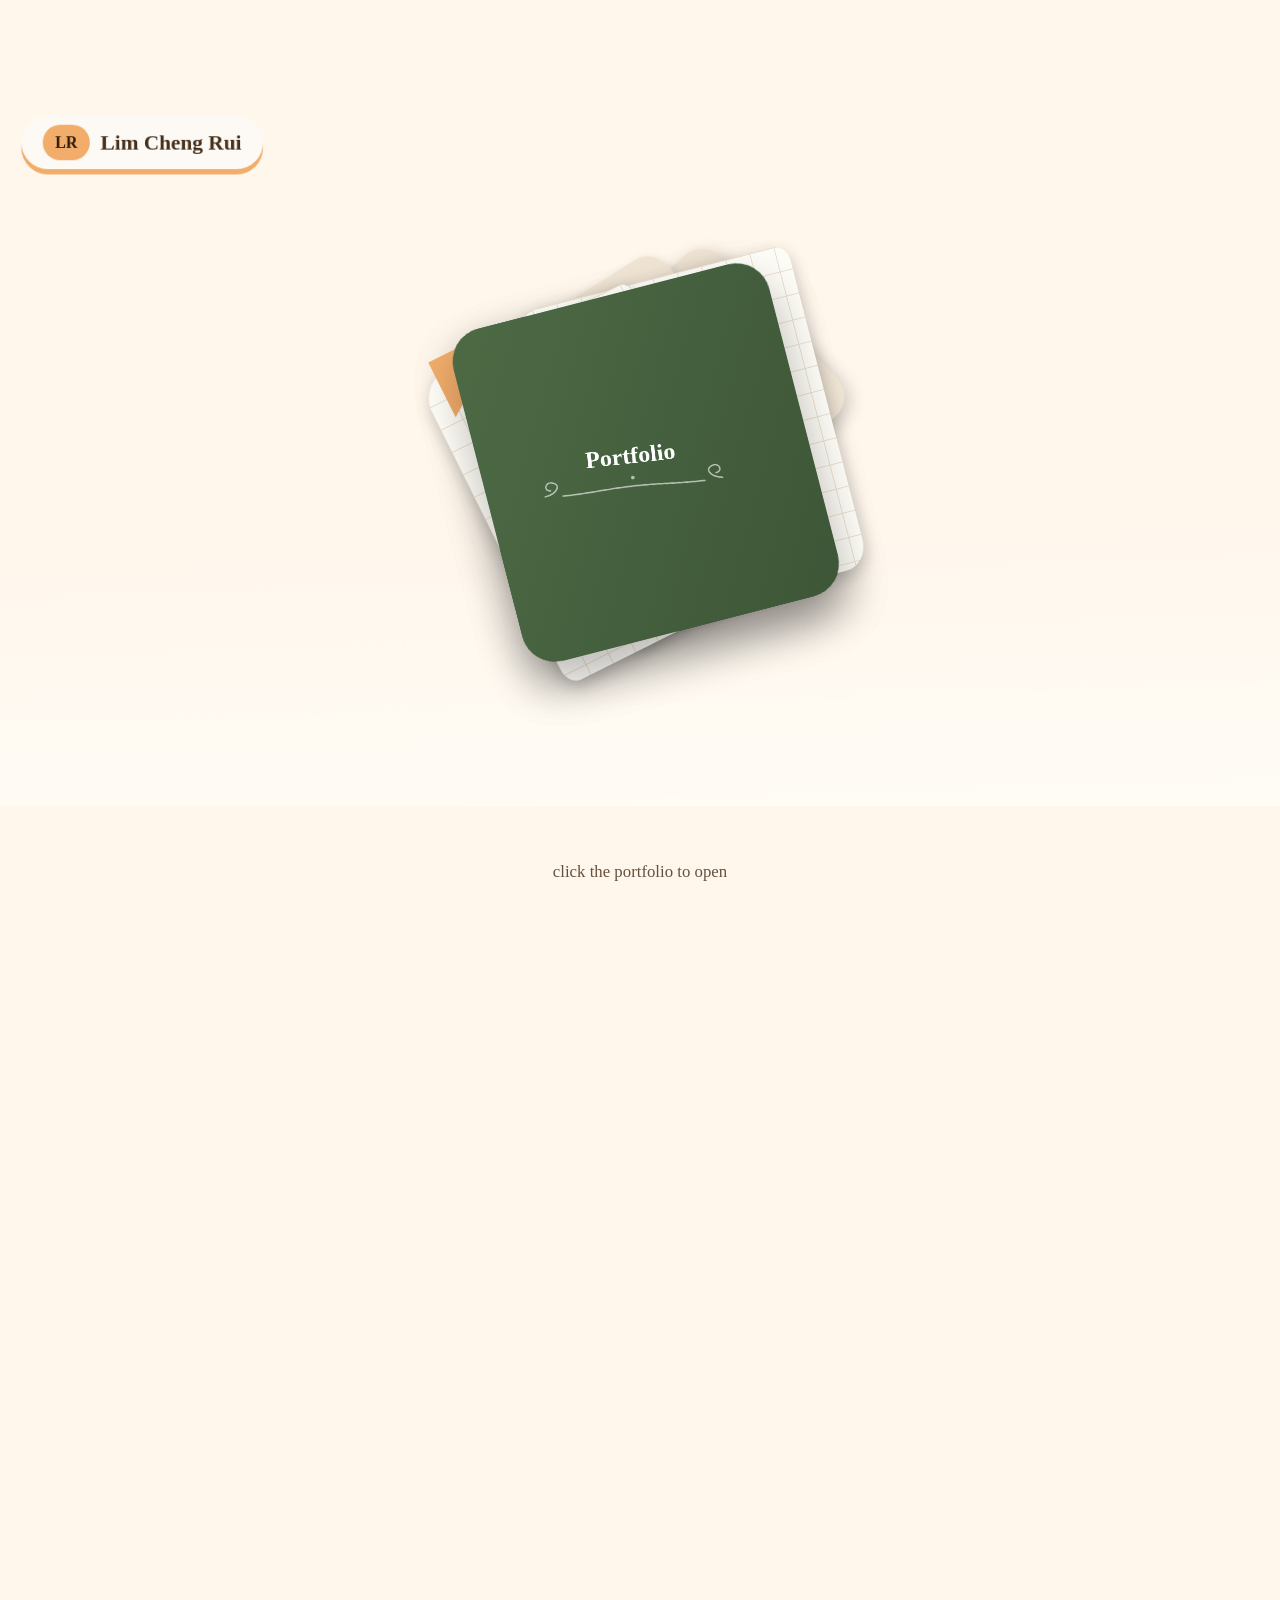
==== commit e5575f63: "Add files via upload" ====
--- a/index.html
+++ b/index.html
@@ -3,7 +3,9 @@
 <meta name="description" content="Portfolio of Lim Cheng Rui: game UI, graphic design, content creation and game programming.">
 <meta name="theme-color" content="#fff7ec">
 <meta property="og:title" content="Lim Cheng Rui – Portfolio 2026"><meta property="og:description" content="Game UI, graphic design, content creation and game programming.">
-<link rel="icon" href="data:image/svg+xml,%3Csvg xmlns=%27http://www.w3.org/2000/svg%27 viewBox=%270 0 100 100%27%3E%3Ctext y=%27.9em%27 font-size=%2790%27%3E%F0%9F%93%93%3C/text%3E%3C/svg%3E">
+<link rel="icon" type="image/svg+xml" href="assets/favicon.svg">
+<link rel="icon" type="image/png" sizes="32x32" href="assets/favicon-32.png">
+<link rel="apple-touch-icon" href="assets/apple-touch-icon.png">
 <link rel="preconnect" href="https://fonts.googleapis.com"><link rel="preconnect" href="https://fonts.gstatic.com" crossorigin>
 <link href="https://fonts.googleapis.com/css2?family=Averia+Serif+Libre:ital,wght@0,400;0,700;1,700&family=Patrick+Hand&display=swap" rel="stylesheet">
 <link rel="stylesheet" href="css/style.css"></head><body>
@@ -43,7 +45,7 @@
 <div class="L" data-k="card2"><div class="c pol"><img src="assets/neon-nights.jpg" alt=""></div></div>
 <div class="L" data-k="filter"><div class="c flt"><span class="fi"></span><b>Filter</b><em>2026</em></div></div>
 <div class="L" data-k="h2"><div class="c hd2"><b>Highlights</b><svg class="swirl" viewBox="0 0 320 40" aria-hidden="true"><path d="M10 28c20-2 30-18 14-22-12-3-16 12-4 13M310 28c-20-2-30-18-14-22 12-3 16 12 4 13M40 30c60 0 70-4 120-4s60 4 120 4" fill="none" stroke="currentColor" stroke-width="2.5" stroke-linecap="round"/><circle cx="160" cy="12" r="3" fill="currentColor"/></svg></div></div>
-<div class="L" data-k="lorem"><div class="c lor">Posters, game UI, video and code from school, clubs and my own projects.</div></div><div class="view" id="v-about"><div class="vi " style="left:70px;top:50px;--tx:-260px;--d:.05s"><h2 class="vh">About me</h2><svg class="swirl" viewBox="0 0 320 40" aria-hidden="true"><path d="M10 28c20-2 30-18 14-22-12-3-16 12-4 13M310 28c-20-2-30-18-14-22 12-3 16 12 4 13M40 30c60 0 70-4 120-4s60 4 120 4" fill="none" stroke="currentColor" stroke-width="2.5" stroke-linecap="round"/><circle cx="160" cy="12" r="3" fill="currentColor"/></svg></div><p class="vi vp" style="left:70px;top:176px;width:470px;font-size:20px;--tx:-260px;--d:.15s">I’m Lim Cheng Rui, a student at the School of Media, Arts and Design, specialising in Animation and Games. I create designs, program games and love content creation.</p><p class="vi vr" style="left:70px;top:312px;width:470px;--tx:-260px;--d:.25s"><b>Strengths</b>UI/UX for games, branding and editing, backed by clear communication.</p><p class="vi vr" style="left:70px;top:398px;width:470px;--tx:-260px;--d:.32s"><b>Passion</b>Content creation and building games and tools, from game UI to an AI VTuber.</p><p class="vi vr" style="left:70px;top:484px;width:470px;--tx:-260px;--d:.39s"><b>Specialisation</b>Game design and game programming.</p><div class="vi po" style="left:640px;top:36px;--r:-5deg;--ty:-420px;--sr:-20deg;--d:.2s"><img src="assets/neon-nights.jpg" alt="Neon-lit city street at night"><b>Neon nights</b></div><div class="vi tp" style="left:720px;top:22px;--r:-12deg;--ty:-420px;--d:.3s"></div><div class="vi po" style="left:850px;top:240px;--r:5deg;--tx:420px;--sr:20deg;--d:.35s"><img src="assets/sunset-road.jpg" alt="Sunset over a busy road"><b>Evening warmth</b></div><div class="vi stk" style="left:610px;top:418px;--r:-3deg;--ty:420px;--d:.45s">Off duty: Wing Chun, singing, gaming and taking photos.</div></div><div class="view" id="v-contact"><div class="vi " style="left:70px;top:56px;--tx:-260px;--d:.05s"><h2 class="vh vh2">Resume &amp; Contact</h2><svg class="swirl" viewBox="0 0 320 40" aria-hidden="true"><path d="M10 28c20-2 30-18 14-22-12-3-16 12-4 13M310 28c-20-2-30-18-14-22 12-3 16 12 4 13M40 30c60 0 70-4 120-4s60 4 120 4" fill="none" stroke="currentColor" stroke-width="2.5" stroke-linecap="round"/><circle cx="160" cy="12" r="3" fill="currentColor"/></svg></div><p class="vi vp" style="left:70px;top:176px;width:470px;font-size:20px;--tx:-260px;--d:.15s">Have a project in mind? Let’s work together on game UI, game design, video or content.</p><div class="vi " style="left:70px;top:286px;--tx:-260px;--d:.25s"><p class="vl">Email</p><a class="chipv" href="mailto:limchengrui01@gmail.com">limchengrui01@gmail.com</a></div><div class="vi " style="left:70px;top:380px;width:470px;--tx:-260px;--d:.42s"><p class="vl">Other links</p><a class="lk" data-link="linkedin">LinkedIn</a><a class="lk" data-link="github">GitHub</a><a class="lk" data-link="artstation">ArtStation</a></div><div class="vi " style="left:650px;top:48px;--r:-4deg;--tx:480px;--sr:18deg;--d:.2s"><div class="mdoc" role="button" tabindex="0" aria-label="Read my CV" title="Click to read my CV"><div class="mband"></div><div class="mmug"><img src="assets/mugshot.png" alt="Mug shot"></div><i></i><i></i><i class="s"></i><i></i><i class="s"></i><b class="mread">Read CV</b></div></div><div class="vi " style="left:870px;top:70px;width:250px;--r:2deg;--tx:480px;--d:.3s"><h3 class="cvh">Resume (CV)</h3><p class="cvp">A4 PDF, 2 pages, with a mug shot.</p><a class="dl ready" href="assets/Lim_Cheng_Rui_CV.pdf" download="Lim_Cheng_Rui_CV.pdf">Download CV</a></div><div class="vi env" style="left:650px;top:326px;--r:-3deg;--ty:420px;--sr:10deg;--d:.4s"><div class="stp"><img src="assets/nen-profile.png" alt="NEN profile picture"></div><b>Lim Cheng Rui</b><span>limchengrui01@gmail.com</span></div><div class="vi tp" style="left:790px;top:312px;--r:8deg;--ty:-420px;--d:.35s"></div></div><button class="openbtn" id="openbtn" aria-label="Open the portfolio"></button></div><div class="hint" id="hint">scroll down</div></div></header>
+<div class="L" data-k="lorem"><div class="c lor">Posters, game UI, video and code from school, clubs and my own projects.</div></div><div class="view" id="v-about"><div class="vi " style="left:70px;top:50px;--tx:-260px;--d:.05s"><h2 class="vh">About me</h2><svg class="swirl" viewBox="0 0 320 40" aria-hidden="true"><path d="M10 28c20-2 30-18 14-22-12-3-16 12-4 13M310 28c-20-2-30-18-14-22 12-3 16 12 4 13M40 30c60 0 70-4 120-4s60 4 120 4" fill="none" stroke="currentColor" stroke-width="2.5" stroke-linecap="round"/><circle cx="160" cy="12" r="3" fill="currentColor"/></svg></div><p class="vi vp" style="left:70px;top:176px;width:470px;font-size:20px;--tx:-260px;--d:.15s">I’m Lim Cheng Rui, a student at the School of Media, Arts and Design, specialising in Animation and Games. I create designs, program games and love content creation.</p><p class="vi vr" style="left:70px;top:312px;width:470px;--tx:-260px;--d:.25s"><b>Strengths</b>UI/UX for games, branding and editing, backed by clear communication.</p><p class="vi vr" style="left:70px;top:398px;width:470px;--tx:-260px;--d:.32s"><b>Passion</b>Content creation and building games and tools, from game UI to an AI VTuber.</p><p class="vi vr" style="left:70px;top:484px;width:470px;--tx:-260px;--d:.39s"><b>Specialisation</b>Game design and game programming.</p><div class="vi po" style="left:640px;top:36px;--r:-5deg;--ty:-420px;--sr:-20deg;--d:.2s"><img src="assets/neon-nights.jpg" alt="Neon-lit city street at night"><b>Neon nights</b></div><div class="vi tp" style="left:720px;top:22px;--r:-12deg;--ty:-420px;--d:.3s"></div><div class="vi po" style="left:850px;top:240px;--r:5deg;--tx:420px;--sr:20deg;--d:.35s"><img src="assets/sunset-road.jpg" alt="Sunset over a busy road"><b>Evening warmth</b></div><div class="vi stk" style="left:610px;top:418px;--r:-3deg;--ty:420px;--d:.45s">Off duty: Wing Chun, singing, gaming and taking photos.</div></div><div class="view" id="v-contact"><div class="vi " style="left:70px;top:56px;--tx:-260px;--d:.05s"><h2 class="vh vh2">Resume &amp; Contact</h2><svg class="swirl" viewBox="0 0 320 40" aria-hidden="true"><path d="M10 28c20-2 30-18 14-22-12-3-16 12-4 13M310 28c-20-2-30-18-14-22 12-3 16 12 4 13M40 30c60 0 70-4 120-4s60 4 120 4" fill="none" stroke="currentColor" stroke-width="2.5" stroke-linecap="round"/><circle cx="160" cy="12" r="3" fill="currentColor"/></svg></div><p class="vi vp" style="left:70px;top:176px;width:470px;font-size:20px;--tx:-260px;--d:.15s">Have a project in mind? Let’s work together on game UI, game design, video or content.</p><div class="vi " style="left:70px;top:262px;--tx:-260px;--d:.25s"><p class="vl">Email</p><a class="chipv" href="mailto:limchengrui01@gmail.com">limchengrui01@gmail.com</a></div><div class="vi " style="left:70px;top:342px;--tx:-260px;--d:.33s"><p class="vl">Phone</p><a class="chipv" href="tel:+6583685638">+65 8368 5638</a></div><div class="vi " style="left:70px;top:426px;width:470px;--tx:-260px;--d:.42s"><p class="vl">Other links</p><a class="lk" data-link="linkedin">LinkedIn</a><a class="lk" data-link="github">GitHub</a><a class="lk" data-link="artstation">ArtStation</a></div><div class="vi " style="left:650px;top:48px;--r:-4deg;--tx:480px;--sr:18deg;--d:.2s"><div class="mdoc" role="button" tabindex="0" aria-label="Read my CV" title="Click to read my CV"><div class="mband"></div><div class="mmug"><img src="assets/mugshot.png" alt="Mug shot"></div><i></i><i></i><i class="s"></i><i></i><i class="s"></i><b class="mread">Read CV</b></div></div><div class="vi " style="left:870px;top:70px;width:250px;--r:2deg;--tx:480px;--d:.3s"><h3 class="cvh">Resume (CV)</h3><p class="cvp">A4 PDF, 2 pages, with a mug shot.</p><a class="dl ready" href="assets/Lim_Cheng_Rui_CV.pdf" download="Lim_Cheng_Rui_CV.pdf">Download CV</a></div><div class="vi env" style="left:650px;top:326px;--r:-3deg;--ty:420px;--sr:10deg;--d:.4s"><div class="stp"><img src="assets/nen-profile.png" alt="NEN profile picture"></div><b>Lim Cheng Rui</b><span>limchengrui01@gmail.com<br>+65 8368 5638</span></div><div class="vi tp" style="left:790px;top:312px;--r:8deg;--ty:-420px;--d:.35s"></div></div><button class="openbtn" id="openbtn" aria-label="Open the portfolio"></button></div><div class="hint" id="hint">scroll down</div></div></header>
 <!-- PAGE SECTIONS below the book -->
 <main>
 <!-- ABOUT ME (only shown on phones; on laptops it is a tab inside the book) -->
@@ -91,7 +93,7 @@
 <!-- RESUME & CONTACT (the link addresses come from js/links.js) -->
 <section id="resume"><div class="head rv"><h2>Resume &amp; Contact</h2><svg class="swirl" viewBox="0 0 320 40" aria-hidden="true"><path d="M10 28c20-2 30-18 14-22-12-3-16 12-4 13M310 28c-20-2-30-18-14-22 12-3 16 12 4 13M40 30c60 0 70-4 120-4s60 4 120 4" fill="none" stroke="currentColor" stroke-width="2.5" stroke-linecap="round"/><circle cx="160" cy="12" r="3" fill="currentColor"/></svg><p>Let’s work together. You can download my A4 CV (2 pages, with a mug shot) here.</p></div>
 <div class="rc"><div class="rv cvcard"><div class="mdoc big" role="button" tabindex="0" aria-label="Read my CV" title="Click to read my CV"><div class="mband"></div><div class="mmug"><img src="assets/mugshot.png" alt="Mug shot"></div><i></i><i></i><i class="s"></i><i></i><i class="s"></i><b class="mread">Read CV</b></div><a class="dl ready" href="assets/Lim_Cheng_Rui_CV.pdf" download="Lim_Cheng_Rui_CV.pdf">Download CV</a></div>
-<div class="rv rc2"><h3>Contact</h3><p class="vl">Email</p><a class="chipv" href="mailto:limchengrui01@gmail.com">limchengrui01@gmail.com</a><h3 id="links">Other links</h3><div class="lks"><a class="lk" data-link="linkedin">LinkedIn</a><a class="lk" data-link="github">GitHub</a><a class="lk" data-link="artstation">ArtStation</a></div><p class="vl" style="margin-top:12px">Links will be added here.</p></div></div></section>
+<div class="rv rc2"><h3>Contact</h3><p class="vl">Email</p><a class="chipv" href="mailto:limchengrui01@gmail.com">limchengrui01@gmail.com</a><p class="vl">Phone</p><a class="chipv" href="tel:+6583685638">+65 8368 5638</a><h3 id="links">Other links</h3><div class="lks"><a class="lk" data-link="linkedin">LinkedIn</a><a class="lk" data-link="github">GitHub</a><a class="lk" data-link="artstation">ArtStation</a></div><p class="vl" style="margin-top:12px">Links will be added here.</p></div></div></section>
 </main>
 <!-- VIDEO POP-UP (filled in by js/script.js when a video card is clicked) -->
 <div class="modal" id="modal" role="dialog" aria-modal="true" aria-label="Video player" hidden><div class="mbox"><button class="mclose" aria-label="Close the video">×</button><div class="mvideo"><span>Your video goes here</span></div><p class="mcap" id="mcap"></p></div></div>
--- a/css/style.css
+++ b/css/style.css
@@ -0,0 +1,2452 @@
+/* ==========================================================================
+   style.css  -  how the portfolio looks
+   --------------------------------------------------------------------------
+   * Colours: the variables at the very top (light theme) and the dark-theme
+     block just below it. Change a colour there and it changes everywhere.
+   * The animated book and its pages come first, the sections underneath it
+     (Gallery, Videos, Resume...) after that.
+   * Phone and tablet rules are marked "phone / tablet adaptations" and the
+     @media blocks near the bottom.
+   ========================================================================== */
+
+:root {
+  --paper: #fff7ec;
+  --page: #fffdf8;
+  --ink: #2e2218;
+  --mut: #64513e;
+  --head: #47301b;
+  --cover: #4d6a45;
+  --cover2: #3d5637;
+  --on: #fff;
+  --orange: #f2ad6b;
+  --od: #a8530f;
+  --grid: #eadfce;
+  --tab: #e6dfd8;
+  --card: #fff;
+  --p2: #efe4d3;
+  --note: #fff0a8;
+  box-sizing: border-box;
+  padding-top: env(safe-area-inset-top,0px);
+  padding-bottom: env(safe-area-inset-bottom,0px);
+  color-scheme: light;
+  --e: cubic-bezier(.22,.9,.28,1);
+}
+
+@media (prefers-color-scheme:dark) {
+  :root:not([data-theme="light"]) {
+    --paper: #221b14;
+    --page: #32281f;
+    --ink: #f6ecdc;
+    --mut: #d3c3ad;
+    --head: #ffe3b8;
+    --cover: #7e9b6f;
+    --cover2: #6a8660;
+    --on: #14200f;
+    --grid: #463a2c;
+    --tab: #4a3d30;
+    --card: #3b3025;
+    --p2: #2a2118;
+    --note: #e8d88a;
+    --od: #f2ad6b;
+    color-scheme: dark;
+  }
+}
+
+:root[data-theme="dark"] {
+  --paper: #221b14;
+  --page: #32281f;
+  --ink: #f6ecdc;
+  --mut: #d3c3ad;
+  --head: #ffe3b8;
+  --cover: #7e9b6f;
+  --cover2: #6a8660;
+  --on: #14200f;
+  --grid: #463a2c;
+  --tab: #4a3d30;
+  --card: #3b3025;
+  --p2: #2a2118;
+  --note: #e8d88a;
+  --od: #f2ad6b;
+  color-scheme: dark;
+}
+
+*,
+*::before,
+*::after {
+  box-sizing: border-box;
+}
+
+html {
+  scroll-behavior: auto;
+}
+
+body {
+  margin: 0;
+  background: var(--paper);
+  color: var(--ink);
+  font: 1.1rem/1.6 "Averia Serif Libre",Georgia,serif;
+  overflow-x: hidden;
+  cursor: default;
+}
+
+h1,
+h2,
+h3,
+p,
+figure {
+  margin: 0;
+}
+
+h1,
+h2,
+h3 {
+  font-weight: 700;
+}
+
+.hero {
+  position: relative;
+  height: 210vh;
+}
+
+.stage {
+  position: sticky;
+  top: 0;
+  height: 100vh;
+  height: 100svh;
+  overflow: hidden;
+  background: var(--paper);
+}
+
+.frame {
+  position: absolute;
+  left: 50%;
+  top: 50%;
+  width: 1440px;
+  height: 800px;
+  transform-origin: 0 0;
+}
+
+.L {
+  position: absolute;
+  left: 0;
+  top: 0;
+  transform-origin: 0 0;
+  will-change: transform,opacity;
+}
+
+.c {
+  width: 100%;
+  height: 100%;
+}
+
+.L.nat>.c {
+  width: 100%;
+  height: 100%;
+}
+
+.bgc {
+  background: linear-gradient(178deg,var(--paper) 57%,var(--page));
+}
+
+.gingc {
+  position: relative;
+}
+
+.gingc::before {
+  content: "";
+  position: absolute;
+  inset: 60px 120px 40px 150px;
+  background: conic-gradient(#cfe58a 25%,#a9c752 0 50%,#cfe58a 0 75%,#a9c752 0)0 0/60px 60px;
+  border-radius: 60px;
+  transform: rotate(9deg) skewX(-11deg);
+}
+
+.tkt {
+  background: #fff;
+  padding: 22px;
+  border-radius: 20px;
+  filter: drop-shadow(0 10px 18px #0003);
+  -webkit-mask: radial-gradient(circle 10px at 0 15px,#0000 9.5px,#000 10px) left/51% 30px repeat-y,radial-gradient(circle 10px at 100% 15px,#0000 9.5px,#000 10px) right/51% 30px repeat-y;
+  mask: radial-gradient(circle 10px at 0 15px,#0000 9.5px,#000 10px) left/51% 30px repeat-y,radial-gradient(circle 10px at 100% 15px,#0000 9.5px,#000 10px) right/51% 30px repeat-y;
+}
+
+.tin {
+  width: 100%;
+  height: 100%;
+  border-radius: 10px;
+  overflow: hidden;
+  background: #111;
+}
+
+.tin img,
+.pol img {
+  width: 100%;
+  height: 100%;
+  object-fit: cover;
+  display: block;
+}
+
+.pol {
+  background: #fff;
+  padding: 20px 20px 70px;
+  box-shadow: 0 12px 26px #0004;
+}
+
+.covc,
+.bcov {
+  background: linear-gradient(120deg,var(--cover),var(--cover2));
+  border-radius: 38px;
+  box-shadow: 0 24px 50px #0004;
+}
+
+.vecc {
+  background: var(--p2);
+  border-radius: 30px;
+  box-shadow: 0 8px 20px #0003;
+}
+
+.pg1 {
+  background-color: var(--page);
+  background-image: linear-gradient(var(--grid) 1px,transparent 1px),linear-gradient(90deg,var(--grid) 1px,transparent 1px);
+  background-size: 28px 28px;
+  border-radius: 12% 5% 8% 6%/10% 5% 8% 6%;
+  box-shadow: 0 6px 18px #0003;
+}
+
+.pg2 {
+  background: var(--p2);
+  border-radius: 10%;
+  box-shadow: 0 4px 12px #0002;
+}
+
+.ribn {
+  background: var(--orange);
+  clip-path: polygon(0 0,100% 0,100% 100%,50% 78%,0 100%);
+}
+
+.rng {
+  display: flex;
+  flex-direction: column;
+  justify-content: space-between;
+  align-items: center;
+}
+
+.rng i {
+  display: block;
+  width: 100%;
+  aspect-ratio: 1;
+  border-radius: 50%;
+  background: #d0a073;
+  box-shadow: inset 2px 2px 4px #0004;
+}
+
+.hd {
+  position: relative;
+  text-align: center;
+  color: var(--on);
+}
+
+.hd b {
+  display: block;
+  font-size: 43.11px;
+  line-height: 66px;
+}
+
+.hd .swirl {
+  width: 343px;
+  margin: -6px auto 0;
+  color: #ffffff99;
+  display: block;
+}
+
+.hd2 {
+  text-align: center;
+  color: var(--head);
+}
+
+.hd2 b {
+  display: block;
+  font-size: 50.19px;
+  line-height: 78px;
+}
+
+.hd2 .swirl {
+  width: 391px;
+  margin: 2px auto 0;
+  color: #c2ad87;
+  display: block;
+}
+
+.lor {
+  text-align: center;
+  font-size: 20px;
+  line-height: 1.35;
+  color: var(--mut);
+}
+
+.tabs {
+  display: flex;
+  gap: 19.5px;
+}
+
+.tab {
+  width: 143px;
+  height: 141.75px;
+  padding-top: 26px;
+  border-radius: 32.5px 32.5px 0 0;
+  background: var(--tab);
+  color: var(--ink);
+  text-align: center;
+  font-weight: 700;
+  font-size: 22.75px;
+  display: flex;
+  flex-direction: column;
+  align-items: center;
+  gap: 6px;
+  filter: drop-shadow(-3px 3px 4px #0002);
+}
+
+.tab svg {
+  width: 39px;
+  height: 39px;
+}
+
+.tab.on {
+  background: #fff;
+  color: #47301b;
+}
+
+.chip {
+  display: flex;
+  align-items: center;
+  gap: 12px;
+  background: #fdfaf6;
+  color: #47301b;
+  border-radius: 36px;
+  padding: 0 24px;
+  font-weight: 700;
+  font-size: 24px;
+  box-shadow: 0 6px 0 var(--orange);
+  width: max-content;
+  height: 60px;
+  white-space: nowrap;
+}
+
+.chip i {
+  font-style: normal;
+  background: var(--orange);
+  color: #2b1a0a;
+  border-radius: 99px;
+  padding: 6px 14px;
+  font-size: 18px;
+}
+
+.mn {
+  position: relative;
+}
+
+.mn>* {
+  position: absolute;
+}
+
+.pink {
+  left: 30px;
+  top: 150px;
+  width: 430px;
+  height: 520px;
+  background: #e39a91;
+  border: 12px solid #fff;
+  box-shadow: 0 0 6px #0004;
+  transform: rotate(-15.4deg);
+  display: grid;
+  place-items: end center;
+  padding-bottom: 26px;
+}
+
+.pink b {
+  color: #fff;
+  font-size: 34px;
+  text-shadow: 0 2px 0 #0003;
+}
+
+.air {
+  left: 59px;
+  top: 50px;
+  width: 378px;
+  height: 526px;
+  transform: rotate(14.24deg);
+  border: 14px solid transparent;
+  border-image: repeating-linear-gradient(135deg,#d8742f 0 12px,#fffaf0 12px 22px,#4b3d30 22px 34px,#fffaf0 34px 44px) 14;
+  background: linear-gradient(#e0d6f5,#c6b6e6);
+  box-shadow: 0 14px 30px #0004;
+}
+
+.air img {
+  position: absolute;
+  inset: 0;
+  width: 100%;
+  height: 100%;
+  object-fit: cover;
+  object-position: top;
+}
+
+.air img.sw,
+.stamp img.sw {
+  opacity: 0;
+}
+
+.stamp img.sw {
+  position: absolute;
+  left: 8px;
+  top: 8px;
+  width: calc(100% - 16px);
+  height: calc(100% - 16px);
+}
+
+.stamp {
+  left: 329px;
+  top: 84px;
+  width: 140px;
+  height: 166px;
+  background: #fff;
+  padding: 8px;
+  box-shadow: 0 4px 10px #0004;
+  transform: rotate(4deg);
+}
+
+.stamp img {
+  width: 100%;
+  height: 100%;
+  object-fit: cover;
+  display: block;
+}
+
+.bigc {
+  left: -390px;
+  top: -20px;
+  width: 640px;
+  height: 640px;
+  object-fit: contain;
+  opacity: 0;
+  transform: translateX(-80px);
+  -webkit-mask-image: linear-gradient(#000 72%,transparent 96%);
+  mask-image: linear-gradient(#000 72%,transparent 96%);
+}
+
+.mn .air,
+.mn .pink,
+.mn .stamp,
+.bigc {
+  transition: opacity 1s var(--e),transform 1.2s var(--e);
+}
+
+.s3 .air,
+.s3 .pink,
+.s3 .stamp {
+  opacity: 0;
+  transform: translateX(-300px) rotate(-20deg);
+}
+
+.s3 .bigc {
+  opacity: 1;
+  transform: none;
+}
+
+.tr {
+  color: var(--head);
+}
+
+.tr h1 {
+  font-size: 64px;
+  line-height: .9;
+  font-style: italic;
+  text-shadow: 0 2px 0 #fff8;
+  white-space: nowrap;
+}
+
+.ux {
+  font-size: 19px;
+  font-weight: 700;
+  color: var(--mut);
+  white-space: nowrap;
+  line-height: 28px;
+  margin-left: -48px;
+}
+
+.hv {
+  transition: transform .3s cubic-bezier(.22,.9,.28,1);
+}
+
+.hv:hover {
+  transform: translateY(-10px) rotate(-1.5deg) scale(1.03);
+}
+
+.pjc:hover {
+  transition-duration: .57s;
+}
+
+.pjc {
+  background: #fff;
+  color: #2f2422;
+  padding: 14px;
+  border-radius: 6px;
+  box-shadow: 0 12px 26px #0004;
+  position: relative;
+}
+
+.pjc .phs {
+  height: 150px;
+  border-radius: 3px;
+  overflow: hidden;
+  background: #111;
+}
+
+.pjc img {
+  width: 100%;
+  height: 100%;
+  object-fit: cover;
+  display: block;
+}
+
+.pjc h3 {
+  font-size: 22.5px;
+  margin: 10px 0 2px;
+  transform: rotate(-3deg);
+}
+
+.pjc p {
+  font-size: 12px;
+  line-height: 1.3;
+}
+
+.pjc .foot {
+  display: flex;
+  justify-content: space-between;
+  align-items: center;
+  margin-top: 8px;
+  font-weight: 700;
+  font-size: 17px;
+}
+
+.pjc .foot em {
+  font-style: normal;
+  background: #5a4130;
+  color: #fff;
+  border-radius: 6px;
+  padding: 3px 22px;
+  font-size: 18px;
+}
+
+.pin {
+  position: absolute;
+  top: -12px;
+  left: 42%;
+  width: 28px;
+  height: 28px;
+  border-radius: 50%;
+  background: radial-gradient(circle at 35% 30%,#a07c58,#5d4430);
+  box-shadow: 0 4px 6px #0004;
+}
+
+.pin::after {
+  content: "";
+  position: absolute;
+  inset: 8px;
+  border-radius: 50%;
+  background: #e9d7bb;
+}
+
+.c.nt {
+  position: absolute;
+  left: 35px;
+  top: 185px;
+  width: 380px;
+  height: 196px;
+  padding: 22px 30px 0;
+  background: var(--note);
+  box-shadow: 8px 10px 0 #0002;
+  transform: rotate(26.5deg);
+}
+
+.nt p {
+  font: 30px/1.2 "Patrick Hand",cursive;
+  color: #3a3226;
+  white-space: nowrap;
+}
+
+.nt mark {
+  background: #ffc4c4;
+  color: inherit;
+  padding: 0 4px;
+}
+
+.c.nt:hover {
+  transform: rotate(28deg) translate(-12px,8px);
+}
+
+.wfc {
+  position: relative;
+}
+
+.wfc img {
+  width: 100%;
+  height: 78%;
+  object-fit: cover;
+  object-position: top;
+  border: 9px solid #fff;
+  border-radius: 26px;
+  box-shadow: 0 8px 20px #0004;
+  display: block;
+}
+
+.wfc b {
+  position: absolute;
+  left: 11%;
+  right: 11%;
+  bottom: 6px;
+  text-align: center;
+  background: linear-gradient(#f4e6c4,#e3cf9f);
+  color: #2b1c0e;
+  clip-path: polygon(0 0,100% 0,94% 50%,100% 100%,0 100%,6% 50%);
+  padding: 5px 0;
+  font-size: 28.7px;
+}
+
+.washi {
+  background: radial-gradient(circle at 16px 16px,#f08aa0 9px,transparent 10px) 0 0/38px 32px,#f7d56a;
+  clip-path: polygon(2% 0,98% 6%,100% 45%,96% 100%,1% 92%,0 50%);
+  opacity: .95;
+}
+
+.flt {
+  display: flex;
+  align-items: center;
+  gap: 8px;
+  background: #fff;
+  border-radius: 25px;
+  padding: 8px 8px 8px 8px;
+  color: #2e2218;
+  font-weight: 700;
+  font-size: 19px;
+  box-shadow: 0 6px 14px #0003;
+}
+
+.flt .fi {
+  width: 34px;
+  height: 34px;
+  border-radius: 50%;
+  background: var(--tab);
+}
+
+.flt em {
+  margin-left: auto;
+  font-style: normal;
+  background: #ffa249;
+  color: #2b1a0a;
+  height: 100%;
+  padding: 0 18px;
+  display: grid;
+  place-items: center;
+  border-radius: 21px 21px 21px 8px;
+}
+
+.swirl {
+  height: auto;
+}
+
+.hint {
+  position: absolute;
+  left: 0;
+  right: 0;
+  bottom: 14px;
+  text-align: center;
+  color: var(--mut);
+  font-size: 1.05rem;
+  opacity: 0;
+  transition: opacity .6s;
+  z-index: 5;
+}
+
+.hint.on {
+  opacity: 1;
+}
+
+main {
+  max-width: 1160px;
+  margin: 0 auto;
+  padding: clamp(70px,9vw,120px) clamp(16px,4vw,48px) 30px;
+  display: grid;
+  gap: clamp(90px,10vw,140px);
+}
+
+.head {
+  text-align: center;
+  margin-bottom: clamp(30px,5vw,54px);
+}
+
+.head h2 {
+  font-size: clamp(2.4rem,6vw,4.2rem);
+  color: var(--head);
+  line-height: 1.05;
+}
+
+.head .swirl {
+  display: block;
+  width: min(320px,70%);
+  margin: 6px auto 0;
+  color: #c2ad87;
+}
+
+.head p {
+  max-width: 54ch;
+  margin: 14px auto 0;
+  color: var(--mut);
+}
+
+.about {
+  display: grid;
+  grid-template-columns: 1.2fr 1fr;
+  gap: clamp(24px,5vw,64px);
+  align-items: center;
+}
+
+.about p {
+  font-size: 1.2rem;
+  margin-bottom: 1em;
+}
+
+.about .a {
+  background: var(--card);
+  border-radius: 28px;
+  padding: 20px;
+  box-shadow: 0 10px 26px #0002;
+  display: grid;
+  gap: 14px;
+}
+
+.about .a div {
+  aspect-ratio: 16/10;
+  border-radius: 16px;
+  overflow: hidden;
+}
+
+.about .a img {
+  width: 100%;
+  height: 100%;
+  object-fit: cover;
+  display: block;
+}
+
+.tgrid {
+  display: grid;
+  grid-template-columns: repeat(4,1fr);
+  gap: 26px 22px;
+}
+
+.tk {
+  background: var(--card);
+  padding: 14px;
+  border-radius: 18px;
+  box-shadow: 0 8px 20px #0002;
+  transition: transform .5s var(--e);
+}
+
+.tk:hover {
+  transform: translateY(-6px);
+}
+
+.tk .ph {
+  aspect-ratio: 1;
+  background: #241d17;
+  border-radius: 10px;
+  overflow: hidden;
+}
+
+.tk img {
+  width: 100%;
+  height: 100%;
+  object-fit: cover;
+  display: block;
+}
+
+.tk figcaption {
+  display: grid;
+  padding: 12px 4px 2px;
+}
+
+.tk b {
+  font-size: 1.08rem;
+  line-height: 1.25;
+}
+
+.tk span {
+  color: var(--mut);
+  font-size: .92rem;
+}
+
+.xp {
+  list-style: none;
+  margin: 0;
+  padding: 0;
+  display: grid;
+  grid-template-columns: 1fr 1fr;
+  gap: 20px;
+}
+
+.xp li {
+  background: var(--card);
+  border-radius: 18px;
+  padding: 22px 24px;
+  box-shadow: 0 8px 20px #0002;
+  border-left: 6px solid var(--cover);
+}
+
+.xp h3 {
+  font-size: 1.25rem;
+  margin-bottom: 6px;
+}
+
+.xp p {
+  margin: .2em 0;
+  color: var(--mut);
+}
+
+.xp b {
+  color: var(--od);
+}
+
+.exp {
+  display: grid;
+  grid-template-columns: 1fr 1fr;
+  gap: clamp(24px,5vw,64px);
+}
+
+.exp h3 {
+  font-size: 1.5rem;
+  color: var(--head);
+  margin-bottom: 14px;
+}
+
+.skills {
+  list-style: none;
+  margin: 0;
+  padding: 0;
+  display: grid;
+  gap: 10px;
+}
+
+.skills li {
+  display: flex;
+  align-items: center;
+  gap: 12px;
+  background: var(--card);
+  border-radius: 99px;
+  padding: 10px 22px;
+  box-shadow: 0 3px 0 var(--grid);
+}
+
+.skills li::before {
+  content: "";
+  width: 11px;
+  height: 11px;
+  border-radius: 50%;
+  background: var(--od);
+}
+
+.vals {
+  display: flex;
+  flex-wrap: wrap;
+  gap: 10px;
+}
+
+.vals span {
+  background: var(--orange);
+  color: #2b1a0a;
+  border-radius: 99px;
+  padding: 8px 24px;
+  font-weight: 700;
+}
+
+.steps {
+  list-style: none;
+  margin: 0;
+  padding: 0;
+  display: grid;
+  grid-template-columns: repeat(4,1fr);
+  gap: 20px;
+  position: relative;
+}
+
+.steps::before {
+  content: "";
+  position: absolute;
+  left: 10%;
+  right: 10%;
+  top: 34px;
+  border-top: 3px dashed #c2ad87;
+}
+
+.steps li {
+  text-align: center;
+  position: relative;
+}
+
+.no {
+  width: 68px;
+  height: 68px;
+  margin: 0 auto 12px;
+  border-radius: 50%;
+  background: var(--cover);
+  color: var(--on);
+  display: grid;
+  place-items: center;
+  font-size: 1.7rem;
+  font-weight: 700;
+}
+
+.steps p {
+  color: var(--mut);
+  max-width: 22ch;
+  margin: 6px auto 0;
+}
+
+.q {
+  display: grid;
+  grid-template-columns: 1fr 1fr;
+  gap: 24px;
+  max-width: 900px;
+  margin: 0 auto;
+}
+
+.q div {
+  background: var(--cover);
+  color: var(--on);
+  border-radius: 22px;
+  padding: 30px;
+}
+
+.q p {
+  font-size: 1.25rem;
+  margin-bottom: 16px;
+}
+
+.contact {
+  text-align: center;
+}
+
+.contact h2 {
+  font-size: clamp(2.2rem,5vw,3.6rem);
+  color: var(--head);
+}
+
+.contact p {
+  margin-top: 16px;
+  font-size: 1.3rem;
+  font-weight: 700;
+  color: var(--mut);
+}
+
+footer {
+  text-align: center;
+  color: var(--mut);
+  padding: 10px 0 50px;
+}
+
+.rv {
+  opacity: 0;
+  transform: translateY(28px);
+  transition: opacity .7s,transform .9s var(--e);
+}
+
+.rv.on {
+  opacity: 1;
+  transform: none;
+}
+
+@media (max-width:900px) {
+  .about,
+  .exp {
+    grid-template-columns: 1fr;
+  }
+  .tgrid {
+    grid-template-columns: 1fr 1fr;
+  }
+  .xp {
+    grid-template-columns: 1fr;
+  }
+  .steps {
+    grid-template-columns: 1fr 1fr;
+  }
+  .steps::before {
+    display: none;
+  }
+  .q {
+    grid-template-columns: 1fr;
+  }
+}
+
+@media (max-width:480px) {
+  .tgrid {
+    grid-template-columns: 1fr;
+  }
+}
+
+@media (prefers-reduced-motion:reduce) {
+  .rv {
+    opacity: 1;
+    transform: none;
+  }
+}
+
+.L {
+  pointer-events: none;
+}
+
+.hv,
+.L button {
+  pointer-events: auto;
+}
+
+.tab {
+  font: inherit;
+  font-weight: 700;
+  font-size: 22.75px;
+  border: 0;
+  cursor: pointer;
+  transition: transform .3s cubic-bezier(.22,.9,.28,1),background .3s;
+}
+
+.tab:hover {
+  transform: translateY(-8px);
+}
+
+.tab.on {
+  cursor: default;
+}
+
+.tab:focus-visible {
+  outline: 3px solid var(--orange);
+  outline-offset: 3px;
+}
+
+.view {
+  position: absolute;
+  left: 114px;
+  top: 148px;
+  width: 1182px;
+  height: 613px;
+  transform: rotate(9.7deg);
+  z-index: 45;
+  pointer-events: none;
+}
+
+.vi {
+  position: absolute;
+  opacity: 0;
+  transform: translate(var(--tx,0),var(--ty,0)) rotate(calc(var(--r,0deg) + var(--sr,0deg))) scale(.85);
+  transition: opacity .3s ease,transform .45s ease;
+}
+
+.view.on .vi {
+  opacity: 1;
+  transform: rotate(var(--r,0deg));
+  transition: transform 1s cubic-bezier(.22,1.1,.3,1) var(--d,0s),opacity .5s ease var(--d,0s);
+}
+
+.vh {
+  font-size: 68px;
+  line-height: 1;
+  font-style: italic;
+  color: var(--head);
+  white-space: nowrap;
+}
+
+.vh+.swirl {
+  width: 340px;
+  color: #c2ad87;
+  display: block;
+  margin: 6px 0 0 -6px;
+}
+
+.vp {
+  font-size: 22px;
+  line-height: 1.5;
+  color: var(--ink);
+  margin: 0;
+}
+
+.vl {
+  font-size: 18px;
+  font-weight: 700;
+  color: var(--od);
+  margin: 0 0 2px;
+}
+
+.po {
+  background: #fff;
+  padding: 14px 14px 54px;
+  box-shadow: 0 12px 26px #0004;
+  width: 270px;
+}
+
+.po img {
+  width: 100%;
+  height: 250px;
+  object-fit: cover;
+  display: block;
+}
+
+.po b {
+  display: block;
+  text-align: center;
+  color: #2f2422;
+  margin-top: 12px;
+  font-size: 20px;
+}
+
+.stk {
+  background: var(--note);
+  color: #3a3226;
+  font: 27px/1.15 "Patrick Hand",cursive;
+  padding: 20px 24px;
+  box-shadow: 8px 10px 0 #0002;
+  width: 290px;
+}
+
+.tp {
+  width: 110px;
+  height: 30px;
+  background: radial-gradient(circle at 10px 8px,#f08aa0 5px,transparent 6px) 0 0/22px 22px,#f7d56a;
+  clip-path: polygon(3% 0,97% 6%,100% 40%,96% 100%,2% 94%,0 55%);
+}
+
+.env {
+  width: 440px;
+  height: 240px;
+  padding-right: 96px;
+  border: 14px solid transparent;
+  border-image: repeating-linear-gradient(135deg,#d8742f 0 12px,#fffaf0 12px 22px,#4b3d30 22px 34px,#fffaf0 34px 44px) 14;
+  background: #fffdf8;
+  box-shadow: 0 14px 30px #0004;
+  text-align: center;
+  display: grid;
+  place-content: center;
+  gap: 6px;
+  color: #2e2218;
+}
+
+.env b {
+  font-size: 28px;
+}
+
+.env span {
+  font-size: 19px;
+  color: #64513e;
+}
+
+.env .stp {
+  position: absolute;
+  right: 14px;
+  top: 14px;
+  width: 96px;
+  height: 114px;
+  background: #fff;
+  padding: 6px;
+  box-shadow: 0 3px 8px #0004;
+  transform: rotate(4deg);
+}
+
+.env .stp img {
+  width: 100%;
+  height: 100%;
+  object-fit: cover;
+  display: block;
+}
+
+.env .pm {
+  position: absolute;
+  right: 40px;
+  bottom: 24px;
+  width: 84px;
+  height: 84px;
+  border: 3px solid #7a6a5a88;
+  border-radius: 50%;
+  display: grid;
+  place-items: center;
+  color: #7a6a5a;
+  font-size: 17px;
+  transform: rotate(-12deg);
+}
+
+.chipv {
+  display: inline-block;
+  background: var(--cover);
+  color: #fff;
+  border-radius: 99px;
+  padding: 5px 24px;
+  font-size: 22px;
+  font-weight: 700;
+  user-select: all;
+}
+
+.vh2 {
+  font-size: 54px;
+}
+
+.vr {
+  font-size: 19px;
+  line-height: 1.4;
+  margin: 0;
+  color: var(--ink);
+}
+
+.vr b {
+  display: block;
+  font: 700 14px "Averia Serif Libre",serif;
+  color: var(--od);
+  letter-spacing: .08em;
+  text-transform: uppercase;
+  margin-bottom: 2px;
+}
+
+.lk {
+  text-decoration: none;
+  display: inline-block;
+  border: 2px solid var(--cover);
+  color: var(--ink);
+  border-radius: 99px;
+  padding: 3px 16px;
+  font-size: 17px;
+  font-weight: 700;
+  margin: 0 8px 6px 0;
+}
+
+.mdoc {
+  position: relative;
+  width: 190px;
+  height: 262px;
+  background: #fff;
+  box-shadow: 0 12px 26px #0004;
+  padding: 0 16px;
+  overflow: hidden;
+}
+
+.mdoc .mband {
+  position: absolute;
+  left: 0;
+  top: 0;
+  right: 0;
+  height: 92px;
+  background: var(--cover);
+}
+
+.mdoc .mmug {
+  position: relative;
+  margin: 26px auto 14px;
+  width: 84px;
+  height: 84px;
+  border-radius: 50%;
+  border: 4px solid #fff;
+  overflow: hidden;
+  background: #c6b6e6;
+}
+
+.mdoc .mmug img {
+  width: 100%;
+  height: 100%;
+  object-fit: cover;
+  object-position: top;
+}
+
+.mdoc i {
+  display: block;
+  height: 8px;
+  border-radius: 4px;
+  background: #d8d0c2;
+  margin: 12px 0;
+}
+
+.mdoc i.s {
+  width: 60%;
+}
+
+.cvh {
+  font-size: 26px;
+  color: var(--head);
+  margin: 0 0 4px;
+}
+
+.cvp {
+  font-size: 18px;
+  line-height: 1.35;
+  color: var(--ink);
+  margin: 0 0 14px;
+}
+
+.dl {
+  display: inline-block;
+  background: var(--tab);
+  color: var(--ink);
+  border: 2px dashed var(--mut);
+  border-radius: 99px;
+  padding: 6px 20px;
+  font-size: 18px;
+  font-weight: 700;
+}
+
+.catgrid {
+  display: grid;
+  grid-template-columns: repeat(4,1fr);
+  gap: 26px 22px;
+}
+
+.cat {
+  background: var(--card);
+  border-radius: 20px;
+  padding: 14px;
+  box-shadow: 0 8px 20px #0002;
+  display: flex;
+  flex-direction: column;
+  transition: transform .5s var(--e);
+}
+
+.cat:hover {
+  transform: translateY(-6px);
+}
+
+.cslot {
+  aspect-ratio: 4/3;
+  border: 2px dashed var(--grid);
+  border-radius: 12px;
+  display: grid;
+  place-content: center;
+  justify-items: center;
+  gap: 6px;
+  color: var(--cover);
+  background: var(--paper);
+}
+
+.cslot svg {
+  width: 56px;
+  height: 56px;
+}
+
+.cslot span {
+  font-size: .9rem;
+  color: var(--mut);
+}
+
+.cb {
+  padding: 12px 4px 4px;
+}
+
+.cn {
+  font: 700 .85rem "Averia Serif Libre",serif;
+  color: var(--od);
+  letter-spacing: .08em;
+}
+
+.cb h3 {
+  font-size: 1.12rem;
+  line-height: 1.25;
+  margin: 2px 0 6px;
+  color: var(--head);
+}
+
+.cb p {
+  font-size: .95rem;
+  line-height: 1.45;
+  color: var(--mut);
+  margin: 0;
+}
+
+.rc {
+  display: grid;
+  grid-template-columns: auto 1fr;
+  gap: clamp(24px,6vw,80px);
+  align-items: center;
+  justify-content: center;
+  max-width: 860px;
+  margin: 0 auto;
+}
+
+.cvcard {
+  text-align: center;
+}
+
+.mdoc.big {
+  width: 260px;
+  height: 360px;
+  margin: 0 auto 18px;
+  padding: 0 22px;
+}
+
+.mdoc.big .mband {
+  height: 124px;
+}
+
+.mdoc.big .mmug {
+  width: 116px;
+  height: 116px;
+  margin: 34px auto 20px;
+}
+
+.mdoc.big i {
+  height: 10px;
+  margin: 16px 0;
+}
+
+.rc2 h3 {
+  font-size: 1.5rem;
+  color: var(--head);
+  margin: 0 0 10px;
+}
+
+.rc2 h3+.vl,
+.rc2 .vl {
+  margin: 10px 0 2px;
+}
+
+.rc2 .chipv {
+  display: block;
+  width: max-content;
+  max-width: 100%;
+}
+
+.rc2 #links {
+  margin-top: 26px;
+}
+
+.openbtn {
+  position: absolute;
+  left: 0;
+  top: 0;
+  width: 365.67px;
+  height: 384.55px;
+  transform-origin: 0 0;
+  transform: matrix(.97,-.25,.25,.97,500.9,273.1);
+  background: transparent;
+  border: 0;
+  border-radius: 38px;
+  cursor: pointer;
+  z-index: 70;
+  padding: 0;
+}
+
+.openbtn:focus-visible {
+  outline: 4px solid var(--orange);
+  outline-offset: 6px;
+}
+
+.L[data-k="cov0"] .c,
+.L[data-k="head"] .c {
+  transition: transform .35s cubic-bezier(.3,1.7,.5,1);
+}
+
+.pop .L[data-k="cov0"] .c,
+.pop .L[data-k="head"] .c {
+  transform: scale(1.07) rotate(-1.5deg);
+}
+
+.topnav {
+  position: fixed;
+  z-index: 90;
+  top: 20px;
+  right: 20px;
+  display: flex;
+  gap: 4px;
+  background: #fdfaf6;
+  border-radius: 30px;
+  padding: 6px 10px;
+  box-shadow: 0 6px 0 var(--orange),0 10px 22px #0002;
+  opacity: 0;
+  transform: translateY(-16px);
+  pointer-events: none;
+  transition: opacity .4s,transform .5s var(--e);
+}
+
+.topnav.on {
+  opacity: 1;
+  transform: none;
+  pointer-events: auto;
+}
+
+.topnav button {
+  font: 700 17px "Averia Serif Libre",serif;
+  color: #47301b;
+  background: transparent;
+  border: 0;
+  border-radius: 20px;
+  padding: 6px 14px;
+  cursor: pointer;
+  transition: background .25s;
+}
+
+.topnav button:hover {
+  background: #f2ad6b55;
+}
+
+.topnav button:focus-visible {
+  outline: 3px solid var(--orange);
+}
+
+.hint {
+  pointer-events: none;
+}
+
+.hd {
+  transition: color .2s ease;
+}
+
+.opening .hd {
+  color: #f2ad6b;
+}
+
+.opening .hd .swirl {
+  color: #f2ad6bcc;
+}
+
+@media (max-width:900px) {
+  .catgrid {
+    grid-template-columns: 1fr 1fr;
+  }
+  .rc {
+    grid-template-columns: 1fr;
+    justify-items: center;
+  }
+}
+
+@media (max-width:520px) {
+  .catgrid {
+    grid-template-columns: 1fr;
+  }
+}
+
+.skills2 {
+  list-style: none;
+  margin: 0;
+  padding: 0;
+  display: grid;
+  grid-template-columns: 1fr 1fr;
+  gap: 14px 22px;
+}
+
+.skills2 li {
+  display: flex;
+  align-items: center;
+  gap: 14px;
+  background: var(--card);
+  border-radius: 99px;
+  padding: 14px 26px;
+  box-shadow: 0 4px 0 var(--grid);
+  font-size: 1.15rem;
+  transition: transform .35s var(--e);
+}
+
+.skills2 li:hover {
+  transform: translateY(-4px);
+}
+
+.skills2 li::before {
+  content: "";
+  width: 12px;
+  height: 12px;
+  border-radius: 50%;
+  background: var(--od);
+  flex: none;
+}
+
+.sub2 {
+  font-size: clamp(1.8rem,3.4vw,2.6rem);
+  color: var(--head);
+}
+
+.values {
+  display: grid;
+  grid-template-columns: repeat(3,1fr);
+  gap: 24px;
+}
+
+.val {
+  background: var(--card);
+  border-radius: 26px;
+  padding: 34px 28px 30px;
+  text-align: center;
+  box-shadow: 0 10px 26px #0002;
+  transition: transform .5s var(--e);
+}
+
+.val:hover {
+  transform: translateY(-8px);
+}
+
+.vic {
+  display: grid;
+  place-items: center;
+  width: 76px;
+  height: 76px;
+  margin: 0 auto 18px;
+  border-radius: 50%;
+  background: var(--cover);
+  color: var(--on);
+  box-shadow: 0 5px 0 var(--cover2);
+  transform: scale(.4) rotate(-20deg);
+  opacity: 0;
+  transition: transform .8s cubic-bezier(.3,1.6,.5,1) calc(var(--vd,0ms) + .2s),opacity .4s calc(var(--vd,0ms) + .2s);
+}
+
+.val.on .vic {
+  transform: none;
+  opacity: 1;
+}
+
+.vic svg {
+  width: 38px;
+  height: 38px;
+}
+
+.val h3 {
+  font-size: 1.5rem;
+  color: var(--head);
+  margin-bottom: 8px;
+}
+
+.val p {
+  color: var(--mut);
+  margin: 0;
+  font-size: 1.05rem;
+  line-height: 1.5;
+}
+
+.steps::before {
+  transform-origin: left;
+  transform: scaleX(0);
+  transition: transform 2.2s cubic-bezier(.5,0,.2,1) .2s;
+}
+
+.steps.on::before {
+  transform: scaleX(1);
+}
+
+.steps::after {
+  content: "";
+  position: absolute;
+  top: 26px;
+  left: 12.5%;
+  width: 16px;
+  height: 16px;
+  margin-left: -8px;
+  border-radius: 50%;
+  background: var(--orange);
+  box-shadow: 0 0 0 5px #f2ad6b44;
+  opacity: 0;
+  pointer-events: none;
+}
+
+.steps.on::after {
+  animation: travel 4s linear 2.4s infinite;
+}
+
+@keyframes travel {
+  0% {
+    left: 12.5%;
+    opacity: 0;
+  }
+  6% {
+    opacity: 1;
+  }
+  75% {
+    left: 87.5%;
+    opacity: 1;
+  }
+  84% {
+    left: 87.5%;
+    opacity: 0;
+  }
+  100% {
+    left: 12.5%;
+    opacity: 0;
+  }
+}
+
+.steps .no {
+  position: relative;
+  transform: scale(0) rotate(-120deg);
+  opacity: 0;
+}
+
+.steps.on .no {
+  animation: popin .8s cubic-bezier(.3,1.7,.5,1) calc(var(--sd,0)*.45s + .3s) forwards;
+}
+
+@keyframes popin {
+  0% {
+    transform: scale(0) rotate(-120deg);
+    opacity: 0;
+  }
+  100% {
+    transform: none;
+    opacity: 1;
+  }
+}
+
+.steps .no::after {
+  content: "";
+  position: absolute;
+  inset: -2px;
+  border-radius: 50%;
+  border: 3px solid var(--orange);
+  opacity: 0;
+}
+
+.steps.on .no::after {
+  animation: ring 4s ease-out calc(2.4s + var(--sd,0)*1s) infinite;
+}
+
+@keyframes ring {
+  0% {
+    transform: scale(1);
+    opacity: .7;
+  }
+  22% {
+    transform: scale(1.7);
+    opacity: 0;
+  }
+  100% {
+    transform: scale(1.7);
+    opacity: 0;
+  }
+}
+
+.steps h3,
+.steps p {
+  opacity: 0;
+  transform: translateY(16px);
+}
+
+.steps.on h3,
+.steps.on p {
+  animation: rise .7s ease calc(var(--sd,0)*.45s + .7s) forwards;
+}
+
+.steps.on p {
+  animation-delay: calc(var(--sd,0)*.45s + .9s);
+}
+
+@keyframes rise {
+  to {
+    opacity: 1;
+    transform: none;
+  }
+}
+
+.steps li:hover .no {
+  transform: translateY(-6px) rotate(8deg);
+  transition: transform .4s cubic-bezier(.3,1.6,.5,1);
+}
+
+.reelwrap {
+  max-width: 960px;
+  margin: 0 auto;
+}
+
+.reelbtn {
+  position: relative;
+  display: block;
+  width: 100%;
+  aspect-ratio: 16/9;
+  border: 0;
+  border-radius: 26px;
+  overflow: hidden;
+  cursor: pointer;
+  background: linear-gradient(120deg,var(--cover),var(--cover2));
+  box-shadow: 0 22px 50px #0004;
+  padding: 0;
+  transition: transform .5s var(--e);
+}
+
+.reelbtn:hover {
+  transform: scale(1.02);
+}
+
+.reelbtn:focus-visible {
+  outline: 4px solid var(--orange);
+  outline-offset: 6px;
+}
+
+.rthumb {
+  position: absolute;
+  inset: 18px;
+  border: 2px dashed #ffffff66;
+  border-radius: 18px;
+  display: grid;
+  place-items: end center;
+  padding-bottom: 16px;
+  color: #ffffffcc;
+  font: 1rem "Averia Serif Libre",serif;
+}
+
+.play {
+  position: absolute;
+  left: 50%;
+  top: 50%;
+  width: 104px;
+  height: 104px;
+  margin: -52px 0 0 -52px;
+  border-radius: 50%;
+  background: #fdfaf6;
+  color: var(--cover);
+  display: grid;
+  place-items: center;
+  box-shadow: 0 8px 0 var(--orange);
+  transition: transform .4s cubic-bezier(.3,1.6,.5,1);
+}
+
+.reelbtn:hover .play {
+  transform: scale(1.12);
+}
+
+.play svg {
+  width: 46px;
+  height: 46px;
+  margin-left: 5px;
+}
+
+.play i {
+  position: absolute;
+  inset: 0;
+  border-radius: 50%;
+  border: 4px solid var(--orange);
+  animation: pulse2 2s ease-out infinite;
+}
+
+@keyframes pulse2 {
+  0% {
+    transform: scale(1);
+    opacity: .8;
+  }
+  100% {
+    transform: scale(1.9);
+    opacity: 0;
+  }
+}
+
+.rtag {
+  position: absolute;
+  left: 0;
+  right: 0;
+  bottom: 54px;
+  text-align: center;
+  color: #fff;
+  font: 700 1.2rem "Averia Serif Libre",serif;
+  pointer-events: none;
+  display: none;
+}
+
+.modal {
+  position: fixed;
+  inset: 0;
+  z-index: 100;
+  display: grid;
+  place-items: center;
+  background: #000a;
+  opacity: 0;
+  transition: opacity .3s;
+}
+
+.modal[hidden] {
+  display: none;
+}
+
+.modal.on {
+  opacity: 1;
+}
+
+.mbox {
+  position: relative;
+  width: min(92vw,1100px);
+  aspect-ratio: 16/9;
+  background: #14100c;
+  border-radius: 20px;
+  box-shadow: 0 30px 80px #000a;
+  transform: scale(.9);
+  transition: transform .45s cubic-bezier(.3,1.4,.5,1);
+}
+
+.modal.on .mbox {
+  transform: none;
+}
+
+.mvideo {
+  position: absolute;
+  inset: 0;
+  display: grid;
+  place-items: center;
+  color: #d3c3ad;
+  font: 1.3rem "Averia Serif Libre",serif;
+}
+
+.mclose {
+  position: absolute;
+  right: -12px;
+  top: -14px;
+  z-index: 2;
+  width: 44px;
+  height: 44px;
+  border-radius: 50%;
+  border: 0;
+  background: #fdfaf6;
+  color: #47301b;
+  font: 700 28px/1 sans-serif;
+  cursor: pointer;
+  box-shadow: 0 4px 0 var(--orange);
+}
+
+.mclose:focus-visible {
+  outline: 3px solid var(--orange);
+}
+
+@media (max-width:900px) {
+  .skills2 {
+    grid-template-columns: 1fr;
+  }
+  .values {
+    grid-template-columns: 1fr;
+  }
+  .play {
+    width: 76px;
+    height: 76px;
+    margin: -38px 0 0 -38px;
+  }
+  .play svg {
+    width: 34px;
+    height: 34px;
+  }
+}
+
+@media (prefers-reduced-motion:reduce) {
+  .steps .no,
+  .steps h3,
+  .steps p,
+  .vic {
+    opacity: 1!important;
+    transform: none!important;
+    animation: none!important;
+  }
+  .steps::before {
+    transform: none;
+  }
+  .steps::after,
+  .play i {
+    display: none;
+  }
+}
+
+html.locked,
+html.locked body {
+  overflow: hidden;
+  height: 100%;
+  overscroll-behavior: none;
+}
+
+.L[data-k="chip"] {
+  transition: opacity .45s ease;
+}
+
+.vgrid {
+  display: grid;
+  grid-template-columns: repeat(3,1fr);
+  gap: 26px 24px;
+}
+
+.vcard {
+  display: flex;
+  flex-direction: column;
+  text-align: left;
+  background: var(--card);
+  border: 0;
+  border-radius: 22px;
+  padding: 14px;
+  box-shadow: 0 10px 26px #0002;
+  cursor: pointer;
+  font: inherit;
+  color: inherit;
+  transition: transform .45s var(--e),box-shadow .45s;
+}
+
+.vcard:hover {
+  transform: translateY(-8px);
+  box-shadow: 0 18px 36px #0003;
+}
+
+.vcard:focus-visible {
+  outline: 4px solid var(--orange);
+  outline-offset: 4px;
+}
+
+.vthumb {
+  position: relative;
+  display: block;
+  aspect-ratio: 16/9;
+  border-radius: 14px;
+  overflow: hidden;
+  background: linear-gradient(120deg,var(--cover),var(--cover2));
+}
+
+.vthumb img {
+  width: 100%;
+  height: 100%;
+  object-fit: cover;
+  object-position: center 30%;
+  display: block;
+}
+
+.vph {
+  position: absolute;
+  inset: 10px;
+  border: 2px dashed #ffffff66;
+  border-radius: 10px;
+  display: grid;
+  place-items: end center;
+  padding-bottom: 10px;
+  color: #ffffffcc;
+  font-size: .9rem;
+}
+
+.vplay {
+  position: absolute;
+  left: 50%;
+  top: 50%;
+  width: 64px;
+  height: 64px;
+  margin: -32px 0 0 -32px;
+  border-radius: 50%;
+  background: #fdfaf6;
+  color: var(--cover);
+  display: grid;
+  place-items: center;
+  box-shadow: 0 5px 0 var(--orange);
+  transition: transform .4s cubic-bezier(.3,1.6,.5,1);
+}
+
+.vplay svg {
+  width: 28px;
+  height: 28px;
+  margin-left: 3px;
+}
+
+.vplay i {
+  position: absolute;
+  inset: 0;
+  border-radius: 50%;
+  border: 3px solid var(--orange);
+  opacity: 0;
+}
+
+.vcard:hover .vplay {
+  transform: scale(1.14);
+}
+
+.vcard:hover .vplay i {
+  animation: pulse2 1.4s ease-out infinite;
+}
+
+.vt {
+  display: block;
+  font-weight: 700;
+  font-size: 1.15rem;
+  color: var(--head);
+  margin: 14px 4px 2px;
+}
+
+.vc {
+  display: block;
+  color: var(--mut);
+  font-size: .95rem;
+  margin: 0 4px 4px;
+}
+
+.mcap {
+  position: absolute;
+  left: 0;
+  right: 0;
+  bottom: -46px;
+  margin: 0;
+  text-align: center;
+  color: #fff;
+  font: 700 1.15rem "Averia Serif Libre",serif;
+}
+
+@media (max-width:900px) {
+  .vgrid {
+    grid-template-columns: 1fr 1fr;
+  }
+}
+
+@media (max-width:560px) {
+  .vgrid {
+    grid-template-columns: 1fr;
+  }
+}
+
+.topnav .sm {
+  display: none;
+}
+
+@media (max-width:560px) {
+  .topnav .lg {
+    display: none;
+  }
+  .topnav .sm {
+    display: inline;
+  }
+}
+
+/* ---- phone / tablet adaptations (the desktop choreography is untouched) ---- */
+#about {
+  display: none;
+}
+
+.narrow #about {
+  display: block;
+}
+
+.narrow .view {
+  display: none;
+}
+
+.frame.clip {
+  clip-path: inset(0);
+}
+
+.narrow .frame {
+  -webkit-mask-image: linear-gradient(transparent,#000 8%,#000 92%,transparent);
+  mask-image: linear-gradient(transparent,#000 8%,#000 92%,transparent);
+}
+
+.narrow .hint {
+  bottom: 6px;
+  text-shadow: 0 0 6px var(--paper),0 0 12px var(--paper);
+}
+
+.apol {
+  display: grid;
+  grid-template-columns: 1fr 1fr;
+  gap: 18px;
+  align-content: start;
+}
+
+.apol figure {
+  background: #fff;
+  padding: 10px 10px 12px;
+  box-shadow: 0 10px 22px #0003;
+  transform: rotate(-3deg);
+}
+
+.apol figure+figure {
+  transform: rotate(3deg);
+  margin-top: 26px;
+}
+
+.apol img {
+  width: 100%;
+  aspect-ratio: 4/5;
+  object-fit: cover;
+  display: block;
+}
+
+.apol figcaption {
+  text-align: center;
+  color: #2f2422;
+  font-weight: 700;
+  margin-top: 10px;
+  font-size: 1rem;
+}
+
+.stk2 {
+  grid-column: 1/-1;
+  width: auto;
+  transform: rotate(-2deg);
+  margin: 6px 8px 0;
+}
+
+.about .vr {
+  margin-bottom: 1.1em;
+}
+
+#openbtn,
+.vcard,
+.tab,
+.topnav button {
+  -webkit-tap-highlight-color: transparent;
+  touch-action: manipulation;
+}
+
+/* TOP MENU on tablets and phones: a compact pill centred at the top, never wider than the screen */
+@media (max-width:900px) {
+  .topnav {
+    left: 12px;
+    right: 12px;
+    width: fit-content;
+    max-width: calc(100vw - 24px);
+    margin: 0 auto;
+    flex-wrap: nowrap;
+    justify-content: flex-start;
+    overflow-x: auto;
+    scrollbar-width: none;
+    border-radius: 24px;
+  }
+  .topnav::-webkit-scrollbar {
+    display: none;
+  }
+  .topnav button {
+    flex: none;
+    white-space: nowrap;
+    padding: 10px 13px;
+    min-height: 42px;
+    font-size: 15px;
+  }
+}
+@media (max-width:420px) {
+  .topnav {
+    gap: 2px;
+    padding: 6px 8px;
+  }
+  .topnav button {
+    padding: 10px 9px;
+    font-size: 14px;
+  }
+}
+@media (max-width:340px) {
+  .topnav {
+    padding: 6px 4px;
+  }
+  .topnav button {
+    padding: 10px 6px;
+    font-size: 13px;
+  }
+}
+
+@media (max-width:560px) {
+  body {
+    font-size: 1rem;
+  }
+  .head h2 {
+    font-size: 2.3rem;
+  }
+  .mbox {
+    width: 96vw;
+  }
+  .mclose {
+    right: -4px;
+  }
+  .apol {
+    grid-template-columns: 1fr 1fr;
+  }
+  .q div {
+    padding: 22px;
+  }
+}
+
+@media (hover:none) {
+  .hv:hover,
+  .tk:hover,
+  .cat:hover,
+  .val:hover,
+  .vcard:hover {
+    transform: none;
+  }
+}
+
+.modal.vert .mbox {
+  aspect-ratio: auto;
+  width: min(92vw,360px);
+  height: min(74svh,640px);
+}
+
+.mvideo iframe {
+  position: absolute;
+  inset: 0;
+  width: 100%;
+  height: 100%;
+  border: 0;
+  border-radius: 20px;
+  background: #000;
+}
+
+.mcap a {
+  color: #ffd9a8;
+}
+
+.vph.vtt {
+  border: 0;
+  inset: 0;
+  place-items: center;
+  font: 700 1.1rem "Averia Serif Libre",serif;
+  letter-spacing: .08em;
+  color: #ffffffd0;
+}
+
+.lk.soon {
+  cursor: default;
+  opacity: .7;
+}
+
+.vrole {
+  color: var(--orange);
+  font-weight: 700;
+  margin-top: 6px;
+}
+
+.view a {
+  pointer-events: auto;
+}
+
+a.chipv {
+  text-decoration: none;
+  color: inherit;
+}
+
+.mvideo video {
+  position: absolute;
+  inset: 0;
+  width: 100%;
+  height: 100%;
+  object-fit: contain;
+  background: #000;
+  border-radius: 20px;
+}
+
+.modal.ig .mbox {
+  width: min(92vw,400px);
+  height: min(82svh,720px);
+}
+
+a.dl.ready {
+  border: 2px solid var(--orange);
+  background: var(--orange);
+  color: #2b1d10;
+  text-decoration: none;
+  cursor: pointer;
+}
+
+a.dl.ready:hover {
+  filter: brightness(1.07);
+}
+
+.mdoc {
+  cursor: pointer;
+  transition: transform .2s;
+}
+
+.mdoc:hover {
+  transform: translateY(-4px);
+}
+
+.mdoc:focus-visible {
+  outline: 3px solid var(--orange);
+}
+
+.view .mdoc {
+  pointer-events: auto;
+}
+
+.mread {
+  position: absolute;
+  left: 50%;
+  bottom: 12px;
+  transform: translateX(-50%);
+  background: #6f8f68;
+  color: #fff;
+  font: 700 13px/1 inherit;
+  letter-spacing: .4px;
+  padding: 7px 14px;
+  border-radius: 99px;
+  box-shadow: 0 3px 0 #4f6d49;
+  white-space: nowrap;
+}
+
+.cvm {
+  position: fixed;
+  inset: 0;
+  z-index: 120;
+  background: #000b;
+  display: grid;
+  place-items: center;
+  opacity: 0;
+  transition: opacity .25s;
+}
+
+.cvm[hidden] {
+  display: none;
+}
+
+.cvm.on {
+  opacity: 1;
+}
+
+.cvbox {
+  width: min(94vw,880px);
+  max-height: 94svh;
+  background: var(--paper);
+  border-radius: 18px;
+  overflow: hidden;
+  display: flex;
+  flex-direction: column;
+  box-shadow: 0 20px 60px #0008;
+}
+
+.cvbar {
+  display: flex;
+  align-items: center;
+  gap: 12px;
+  padding: 10px 14px;
+  background: var(--paper);
+  border-bottom: 1px solid #0002;
+  color: var(--ink);
+}
+
+.cvbar b {
+  margin-right: auto;
+  font-size: 1.15rem;
+}
+
+.cvbar .dl {
+  font-size: 15px;
+  padding: 6px 16px;
+}
+
+.cvx {
+  width: 40px;
+  height: 40px;
+  border-radius: 50%;
+  border: 0;
+  background: #fdfaf6;
+  color: #47301b;
+  font: 700 26px/1 sans-serif;
+  cursor: pointer;
+  box-shadow: 0 3px 0 var(--orange);
+}
+
+.cvx:focus-visible {
+  outline: 3px solid var(--orange);
+}
+
+.cvpages {
+  overflow: auto;
+  padding: 14px;
+  display: grid;
+  gap: 14px;
+  background: #5b5046;
+  overscroll-behavior: contain;
+}
+
+.cvpages img {
+  width: 100%;
+  height: auto;
+  display: block;
+  background: #fff;
+  box-shadow: 0 8px 24px #0006;
+  border-radius: 3px;
+}
+
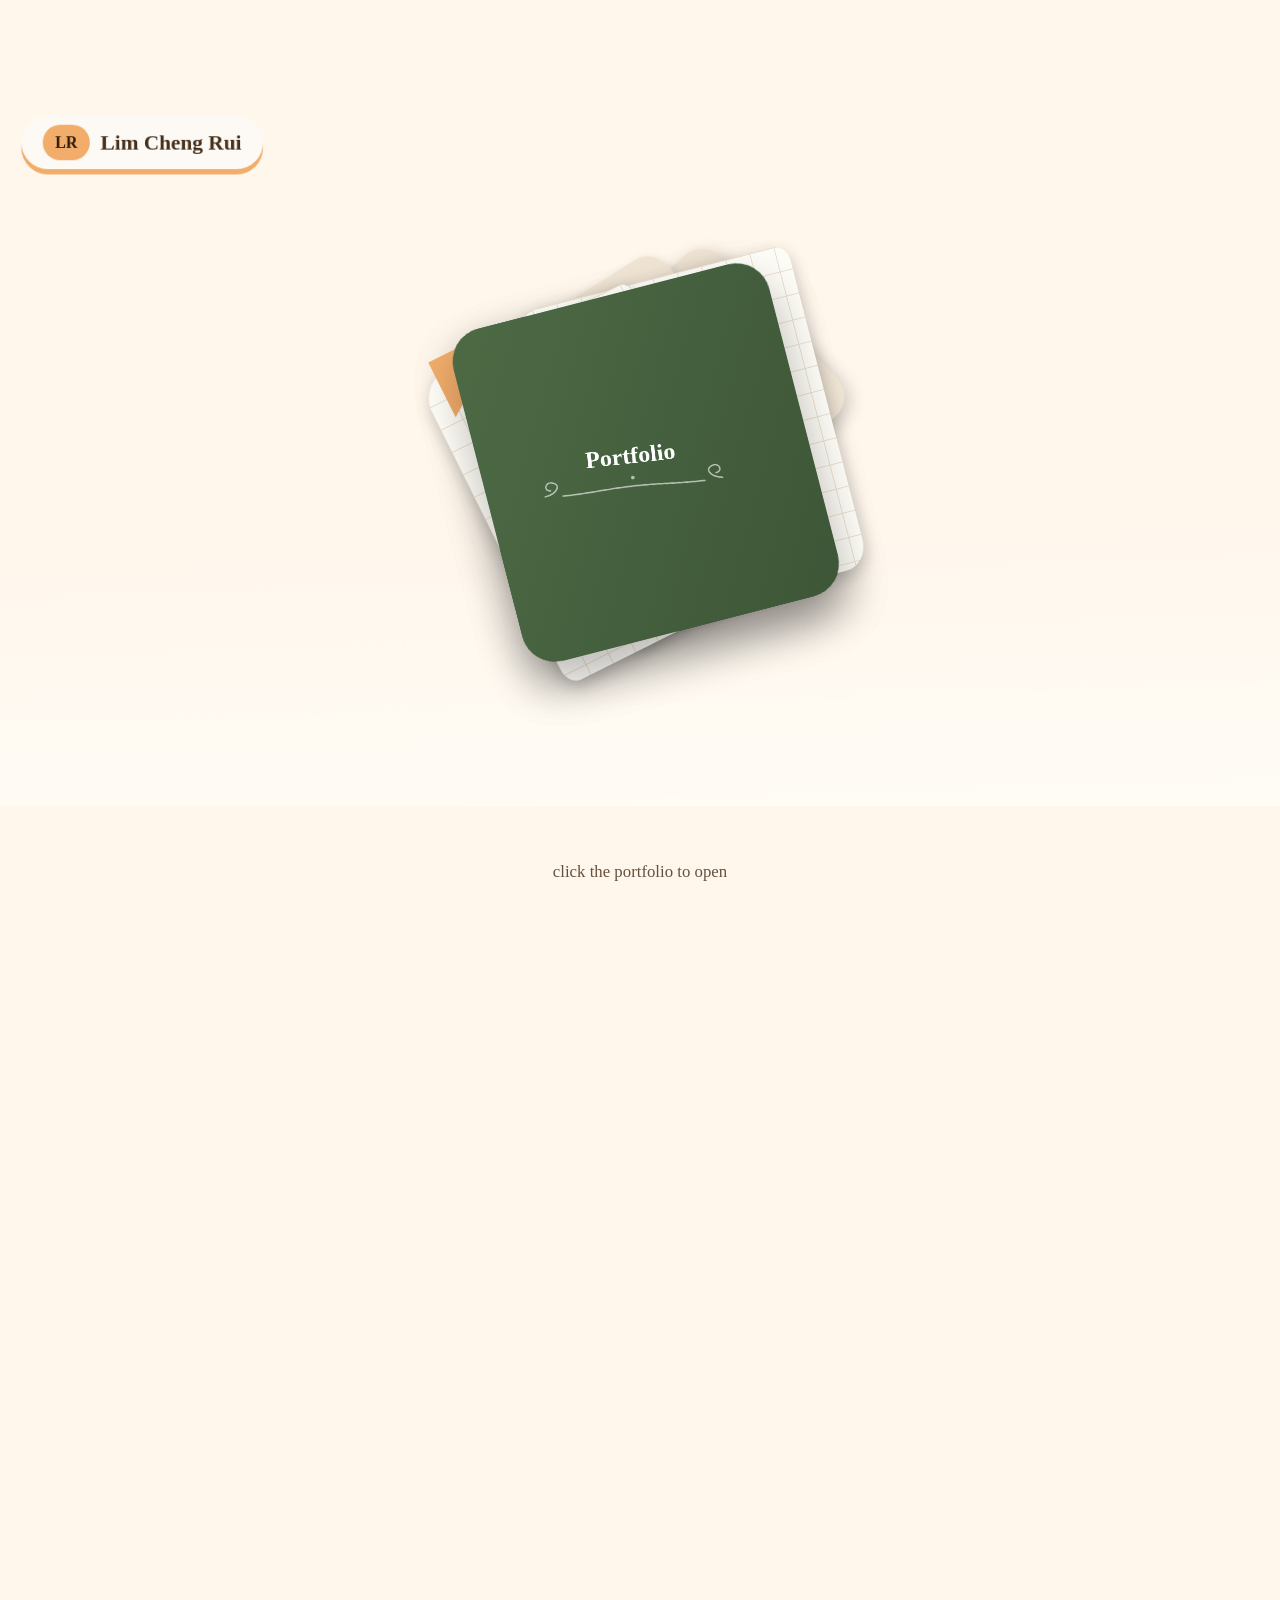
==== commit a0806213: "Small change" ====
--- a/index.html
+++ b/index.html
@@ -65,7 +65,9 @@
 <figure class="tk rv"><div class="ph"><img src="assets/cooking-burgers.jpg" alt="Homemade burgers and fries on a table" loading="lazy"></div><figcaption><b>Cooking</b><span>Homemade burgers and fries</span></figcaption></figure>
 <figure class="tk rv"><div class="ph"><img src="assets/cooking-fried.jpg" alt="Bowls of fried tempura and spiced fries" loading="lazy" style="object-position:center 62%"></div><figcaption><b>Cooking</b><span>Fried tempura and spiced fries</span></figcaption></figure>
 <figure class="tk rv"><div class="ph"><img src="assets/cooking-pot.jpg" alt="A black pot of homemade Japanese curry" loading="lazy" style="object-position:center 45%"></div><figcaption><b>Cooking</b><span>Homemade Japanese curry</span></figcaption></figure>
-<figure class="tk rv"><div class="ph"><img src="assets/cooking-spaghetti.jpg" alt="A pan of spaghetti next to stacked cheeseburgers" loading="lazy" style="object-position:20% center"></div><figcaption><b>Cooking</b><span>Spaghetti and cheeseburgers</span></figcaption></figure></div></section>
+<figure class="tk rv"><div class="ph"><img src="assets/cooking-spaghetti.jpg" alt="A pan of spaghetti next to stacked cheeseburgers" loading="lazy" style="object-position:20% center"></div><figcaption><b>Cooking</b><span>Spaghetti and cheeseburgers</span></figcaption></figure>
+<figure class="tk rv"><div class="ph"><img src="assets/third-space-books.jpg" alt="Printed copies of The Third Space graphic novel held in a hand" loading="lazy" style="object-position:center 35%"></div><figcaption><b>The Third Space</b><span>FYP graphic novel · Editor, layout artist, sourced the printer</span></figcaption></figure>
+<figure class="tk rv"><div class="ph"><img src="assets/wing-chun-training.jpg" alt="SP Wing Chun members training in pairs in a studio" loading="lazy" style="object-position:55% center"></div><figcaption><b>Wing Chun training</b><span>SP Wing Chun · Training lead and social media manager</span></figcaption></figure></div></section>
 
 <!-- EXPERIENCE -->
 <section><div class="head rv"><h2>Experience</h2><svg class="swirl" viewBox="0 0 320 40" aria-hidden="true"><path d="M10 28c20-2 30-18 14-22-12-3-16 12-4 13M310 28c-20-2-30-18-14-22 12-3 16 12 4 13M40 30c60 0 70-4 120-4s60 4 120 4" fill="none" stroke="currentColor" stroke-width="2.5" stroke-linecap="round"/><circle cx="160" cy="12" r="3" fill="currentColor"/></svg></div><ul class="xp"><li class="rv"><h3>Social Media Manager</h3><p><b>Task:</b> Managed a club’s social media.</p><p><b>Result:</b> More recognition and registrations. One video hit 53.4k views on TikTok.</p></li><li class="rv"><h3>Game Designer</h3><p><b>Task:</b> Created the user interface and user experience flow for a game.</p><p><b>Result:</b> A smoother experience for players.</p></li><li class="rv"><h3>Graphic Designer</h3><p><b>Task:</b> Created posters for a club.</p><p><b>Result:</b> More students visited the club and registered.</p></li><li class="rv"><h3>Actor</h3><p><b>Task:</b> Acted in a video for a school.</p><p><b>Result:</b> Filming was shorter and smoother.</p></li><li class="rv"><h3>Storytelling Winner</h3><p><b>Task:</b> Told a story in Mandarin in front of the judges and an entire school.</p><p><b>Result:</b> First place.</p></li><li class="rv"><h3>Programmer</h3><p><b>Task:</b> Made an AI VTuber.</p><p><b>Result:</b> Real-time vision, and it responds to text and voice.</p></li></ul></section>
@@ -86,7 +88,8 @@
 <button class="vcard rv" data-title="Ministry of Organised Chaos" data-yt="EQ76uDisbeY" data-url="https://youtu.be/EQ76uDisbeY"><span class="vthumb"><img src="assets/moc-thumb.jpg" alt=""><span class="vplay"><i></i><svg viewBox="0 0 24 24" aria-hidden="true"><path d="M8 5.5v13l11-6.5z" fill="currentColor"/></svg></span></span><span class="vt">Ministry of Organised Chaos</span><span class="vc">Gameplay video of our Year 2 team game.</span><span class="vc vrole">Role: System Programmer and Level Designer</span></button>
 <button class="vcard rv" data-title="Kon, my AI VTuber" data-yt="EZslHQySzoM" data-url="https://youtu.be/EZslHQySzoM"><span class="vthumb"><img src="assets/ai-vtuber.jpg" alt=""><span class="vplay"><i></i><svg viewBox="0 0 24 24" aria-hidden="true"><path d="M8 5.5v13l11-6.5z" fill="currentColor"/></svg></span></span><span class="vt">Kon, my AI VTuber</span><span class="vc">Meet Kon, my AI VTuber: real-time vision, text and voice.</span><span class="vc vrole">Role: Programmer and creator</span></button>
 <button class="vcard rv" data-title="Angel Watcher" data-yt="XlfbsPNvLxM" data-url="https://youtu.be/XlfbsPNvLxM"><span class="vthumb"><img src="assets/angel-watcher-thumb.jpg" alt=""><span class="vplay"><i></i><svg viewBox="0 0 24 24" aria-hidden="true"><path d="M8 5.5v13l11-6.5z" fill="currentColor"/></svg></span></span><span class="vt">Angel Watcher</span><span class="vc">A casual skit made just for fun.</span><span class="vc vrole">Role: Actor (the bully)</span></button>
-<button class="vcard rv" data-title="IT WAS ME!" data-yt="quhBi_hmEC0" data-url="https://youtu.be/quhBi_hmEC0"><span class="vthumb"><img src="assets/it-was-me-thumb.jpg" alt=""><span class="vplay"><i></i><svg viewBox="0 0 24 24" aria-hidden="true"><path d="M8 5.5v13l11-6.5z" fill="currentColor"/></svg></span></span><span class="vt">IT WAS ME!</span><span class="vc">A casual skit made just for fun.</span><span class="vc vrole">Role: Narrator</span></button><!-- To add a video: copy one 
+<button class="vcard rv" data-title="IT WAS ME!" data-yt="quhBi_hmEC0" data-url="https://youtu.be/quhBi_hmEC0"><span class="vthumb"><img src="assets/it-was-me-thumb.jpg" alt=""><span class="vplay"><i></i><svg viewBox="0 0 24 24" aria-hidden="true"><path d="M8 5.5v13l11-6.5z" fill="currentColor"/></svg></span></span><span class="vt">IT WAS ME!</span><span class="vc">A casual skit made just for fun.</span><span class="vc vrole">Role: Narrator</span></button><button class="vcard rv" data-title="The Third Space" data-yt="Jn8e2P2tTwk" data-url="https://youtu.be/Jn8e2P2tTwk"><span class="vthumb"><img src="assets/third-space-thumb.jpg" alt=""><span class="vplay"><i></i><svg viewBox="0 0 24 24" aria-hidden="true"><path d="M8 5.5v13l11-6.5z" fill="currentColor"/></svg></span></span><span class="vt">The Third Space</span><span class="vc">A short animated film made with my FYP group.</span><span class="vc vrole">Role: Editor and Layout Artist</span></button>
+<!-- To add a video: copy one 
 <button class="vcard"> above. TikTok: change data-tt (the number at the end of the link). YouTube: use data-yt (the code after youtu.be/ or v=). Then change data-url, data-title and the text lines. --></div></section>
 <!-- CLIENT FEEDBACK -->
 <section><div class="head rv"><h2>Client feedback</h2><svg class="swirl" viewBox="0 0 320 40" aria-hidden="true"><path d="M10 28c20-2 30-18 14-22-12-3-16 12-4 13M310 28c-20-2-30-18-14-22 12-3 16 12 4 13M40 30c60 0 70-4 120-4s60 4 120 4" fill="none" stroke="currentColor" stroke-width="2.5" stroke-linecap="round"/><circle cx="160" cy="12" r="3" fill="currentColor"/></svg></div><div class="q rv"><div><p>Cheng Rui’s design fits perfectly with our club’s theme.</p><b>SP Wing Chun</b></div><div><p>The UI/UX made for the game helps our players have a better experience.</p><b>Moneyless Studio</b></div></div></section>
--- a/css/style.css
+++ b/css/style.css
@@ -737,10 +737,17 @@
   display: block;
 }
 
+/* Gallery: 4 cards per row (2 on tablets, 1 on phones). A last row that is not full is centred. */
 .tgrid {
-  display: grid;
-  grid-template-columns: repeat(4,1fr);
+  display: flex;
+  flex-wrap: wrap;
+  justify-content: center;
   gap: 26px 22px;
+}
+
+.tgrid > .tk {
+  flex: 0 0 calc((100% - 66px) / 4);
+  min-width: 0;
 }
 
 .tk {
@@ -968,8 +975,8 @@
   .exp {
     grid-template-columns: 1fr;
   }
-  .tgrid {
-    grid-template-columns: 1fr 1fr;
+  .tgrid > .tk {
+    flex-basis: calc((100% - 22px) / 2);
   }
   .xp {
     grid-template-columns: 1fr;
@@ -986,8 +993,8 @@
 }
 
 @media (max-width:480px) {
-  .tgrid {
-    grid-template-columns: 1fr;
+  .tgrid > .tk {
+    flex-basis: 100%;
   }
 }
 
@@ -1953,10 +1960,17 @@
   transition: opacity .45s ease;
 }
 
+/* Videos: 3 cards per row (2 on tablets, 1 on phones). A last row that is not full is centred. */
 .vgrid {
-  display: grid;
-  grid-template-columns: repeat(3,1fr);
+  display: flex;
+  flex-wrap: wrap;
+  justify-content: center;
   gap: 26px 24px;
+}
+
+.vgrid > .vcard {
+  flex: 0 0 calc((100% - 48px) / 3);
+  min-width: 0;
 }
 
 .vcard {
@@ -2078,14 +2092,14 @@
 }
 
 @media (max-width:900px) {
-  .vgrid {
-    grid-template-columns: 1fr 1fr;
+  .vgrid > .vcard {
+    flex-basis: calc((100% - 24px) / 2);
   }
 }
 
 @media (max-width:560px) {
-  .vgrid {
-    grid-template-columns: 1fr;
+  .vgrid > .vcard {
+    flex-basis: 100%;
   }
 }
 
